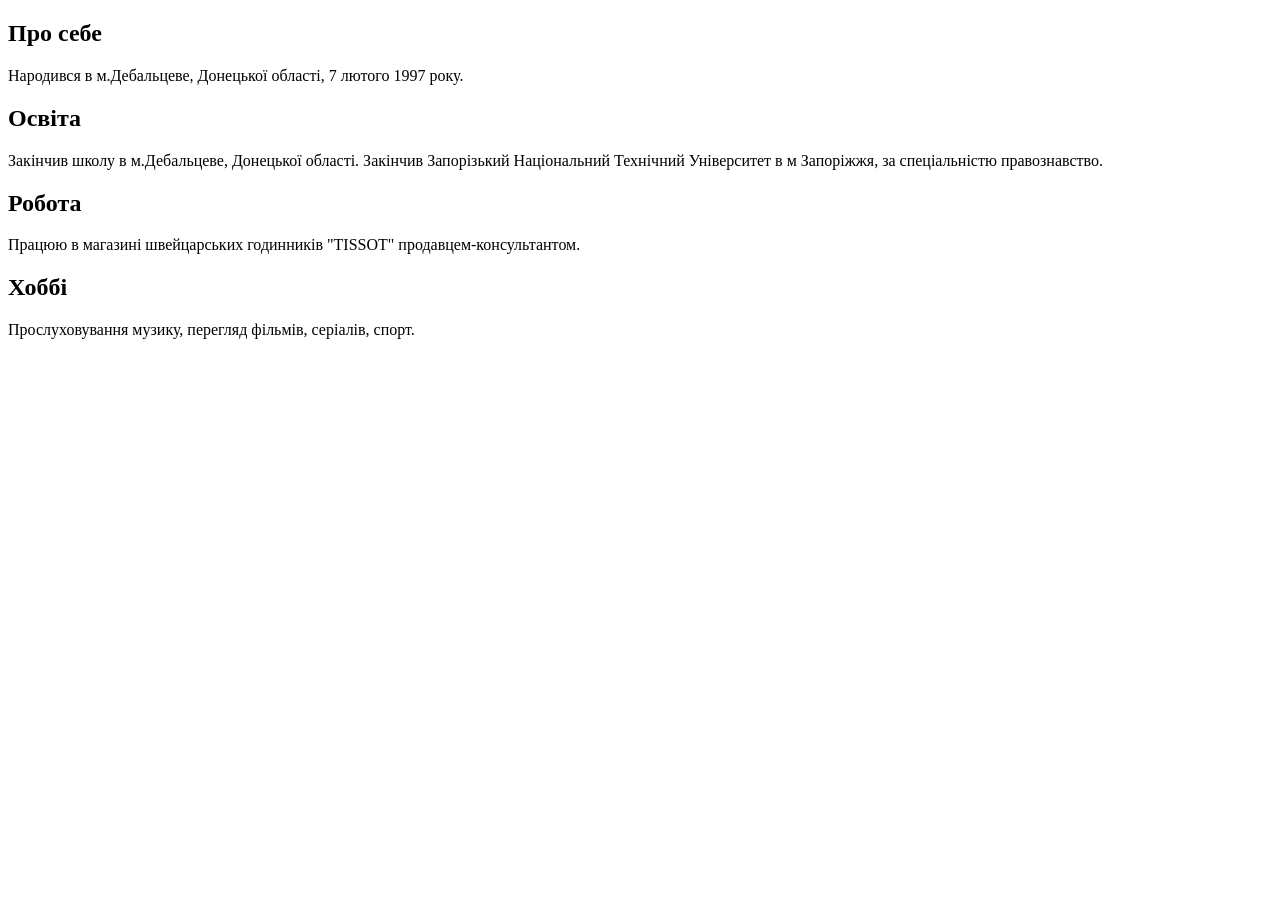
==== index.html @ 7b33fb70 "lesson-01" ====
<!DOCTYPE html>
<html lang="uk">
  <head>
    <meta charset="UTF-8" />
    <meta name="viewport" content="width=device-width, initial-scale=1.0" />
    <title>Моя сторінка</title>
  </head>
  <body>
    <div>
      <h2>Про себе</h2>
      <p>Народився в м.Дебальцеве, Донецької області, 7 лютого 1997 року.</p>
    </div>
    <div>
      <h2>Освіта</h2>
      <p>
        Закінчив школу в м.Дебальцеве, Донецької області. Закінчив Запорізький
        Національний Технічний Університет в м Запоріжжя, за спеціальністю
        правознавство.
      </p>
    </div>
    <div>
      <h2>Робота</h2>
      <p>
        Працюю в магазині швейцарських годинників "TISSOT"
        продавцем-консультантом.
      </p>
    </div>
    <div>
      <h2>Хоббі</h2>
      <p>Прослуховування музику, перегляд фільмів, серіалів, спорт.</p>
    </div>
  </body>
</html>
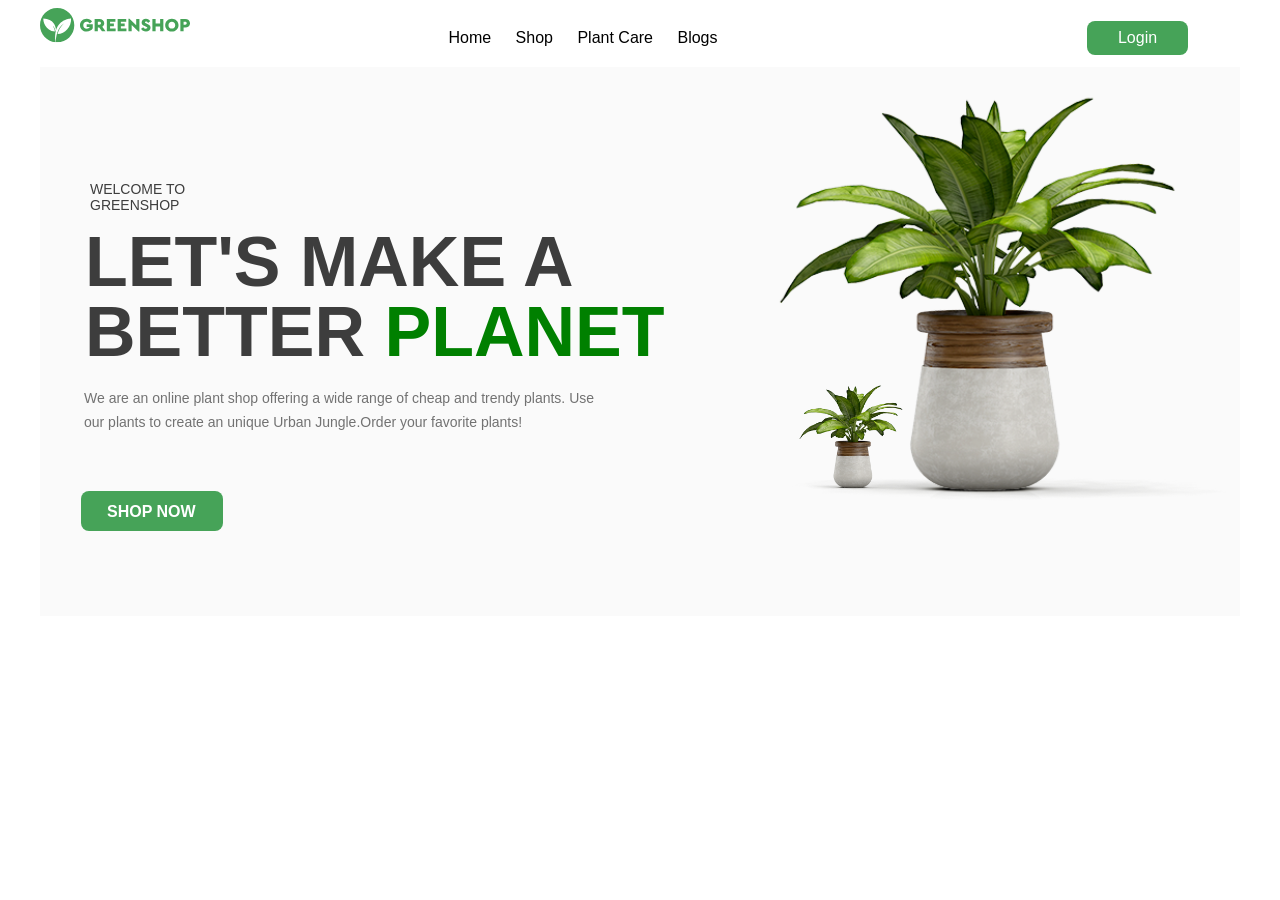
==== commit b68ce7e7: "Добавлены файлы для lesson-06" ====
--- a/index.html
+++ b/index.html
@@ -1,33 +1,44 @@
 <!DOCTYPE html>
-<html lang="uk">
+<html lang="en">
   <head>
     <meta charset="UTF-8" />
-    <meta name="viewport" content="width=device-width, initial-scale=1.0" />
-    <title>Моя сторінка</title>
+    <meta name="viewport" content="width=device-width" />
+    <link rel="stylesheet" href="css/style.css" />
+    <title>Shop</title>
   </head>
-  <body>
-    <div>
-      <h2>Про себе</h2>
-      <p>Народився в м.Дебальцеве, Донецької області, 7 лютого 1997 року.</p>
-    </div>
-    <div>
-      <h2>Освіта</h2>
-      <p>
-        Закінчив школу в м.Дебальцеве, Донецької області. Закінчив Запорізький
-        Національний Технічний Університет в м Запоріжжя, за спеціальністю
-        правознавство.
-      </p>
-    </div>
-    <div>
-      <h2>Робота</h2>
-      <p>
-        Працюю в магазині швейцарських годинників "TISSOT"
-        продавцем-консультантом.
-      </p>
-    </div>
-    <div>
-      <h2>Хоббі</h2>
-      <p>Прослуховування музику, перегляд фільмів, серіалів, спорт.</p>
+  <body class="body">
+    <div class="wrapper">
+      <header class="header">
+        <a class="logo" href="#">
+          <img src="./img/Logo.svg" alt="#" />
+        </a>
+        <nav class="menu">
+          <a href="#">Home</a>
+          <a href="#">Shop</a>
+          <a href="#">Plant Care</a>
+          <a href="#">Blogs</a>
+        </nav>
+        <button class="enter" type="button">Login</button>
+      </header>
+      <main>
+        <section class="sectionblocks">
+          <div class="block1">
+            <p class="smalltext">welcome to greenshop</p>
+            <h1 class="title">
+              Let's make a better <span class="green">planet</span>
+            </h1>
+            <p class="bigtext">
+              We are an online plant shop offering a wide range of cheap and
+              trendy plants. Use our plants to create an unique Urban
+              Jungle.Order your favorite plants!
+            </p>
+            <button class="buttonshop" type="button">shop now</button>
+          </div>
+          <div class="block2">
+            <img src="./img/Flowers.svg" alt="#" />
+          </div>
+        </section>
+      </main>
     </div>
   </body>
 </html>
--- a/css/style.css
+++ b/css/style.css
@@ -0,0 +1,111 @@
+.body {
+  font-family: Tahoma, sans-serif;
+}
+
+.wrapper {
+  width: 1200px;
+  margin: 0 auto;
+}
+
+.menu a {
+  text-decoration: none;
+  color: black;
+  margin: 0 10px;
+  padding-bottom: 8px;
+  border-bottom: 2px solid transparent;
+}
+.menu a:hover {
+  border-bottom-color: green;
+}
+
+.enter {
+  font-family: inherit;
+  color: #ffffff;
+  background-color: #46a358;
+  font-weight: 500;
+  font-size: 16px;
+  line-height: 100%;
+  letter-spacing: 0%;
+  border: none;
+  border-radius: 8px;
+  padding: 9px 31px;
+  margin-left: 355px;
+}
+
+.sectionblocks {
+  background-color: #f5f5f580;
+  margin-top: 12px;
+}
+
+.block1 {
+  display: inline-block;
+  width: 708px;
+}
+
+.block2 {
+  display: inline-block;
+  width: 457px;
+}
+
+.smalltext {
+  color: #3d3d3d;
+  font-weight: 500;
+  font-size: 14px;
+  line-height: 16px;
+  letter-spacing: 10%;
+  text-transform: uppercase;
+  margin: 7px;
+  padding: 68px 465px 7px 43px;
+}
+
+.title {
+  color: #3d3d3d;
+  font-weight: 900;
+  font-size: 70px;
+  line-height: 70px;
+  letter-spacing: 0%;
+  text-transform: uppercase;
+  width: 580px;
+  margin: 5px;
+  padding: 0 143px 5px 40px;
+}
+
+.green {
+  color: green;
+}
+
+.bigtext {
+  color: #727272;
+  font-weight: 400;
+  font-size: 14px;
+  line-height: 24px;
+  letter-spacing: 0%;
+  width: 525px;
+  padding: 0 113px 43px 44px;
+}
+
+.buttonshop {
+  font-family: inherit;
+  color: #ffffff;
+  background-color: #46a358;
+  font-weight: 700;
+  font-size: 16px;
+  line-height: 20px;
+  letter-spacing: 0%;
+  border: none;
+  border-radius: 8px;
+  margin: 0 532px 85px 41px;
+  padding: 11px 27px 9px 26px;
+  text-transform: uppercase;
+  width: max-content;
+}
+
+.logo,
+.menu,
+.enter {
+  display: inline-block;
+}
+
+.logo {
+  margin-right: 244px;
+}
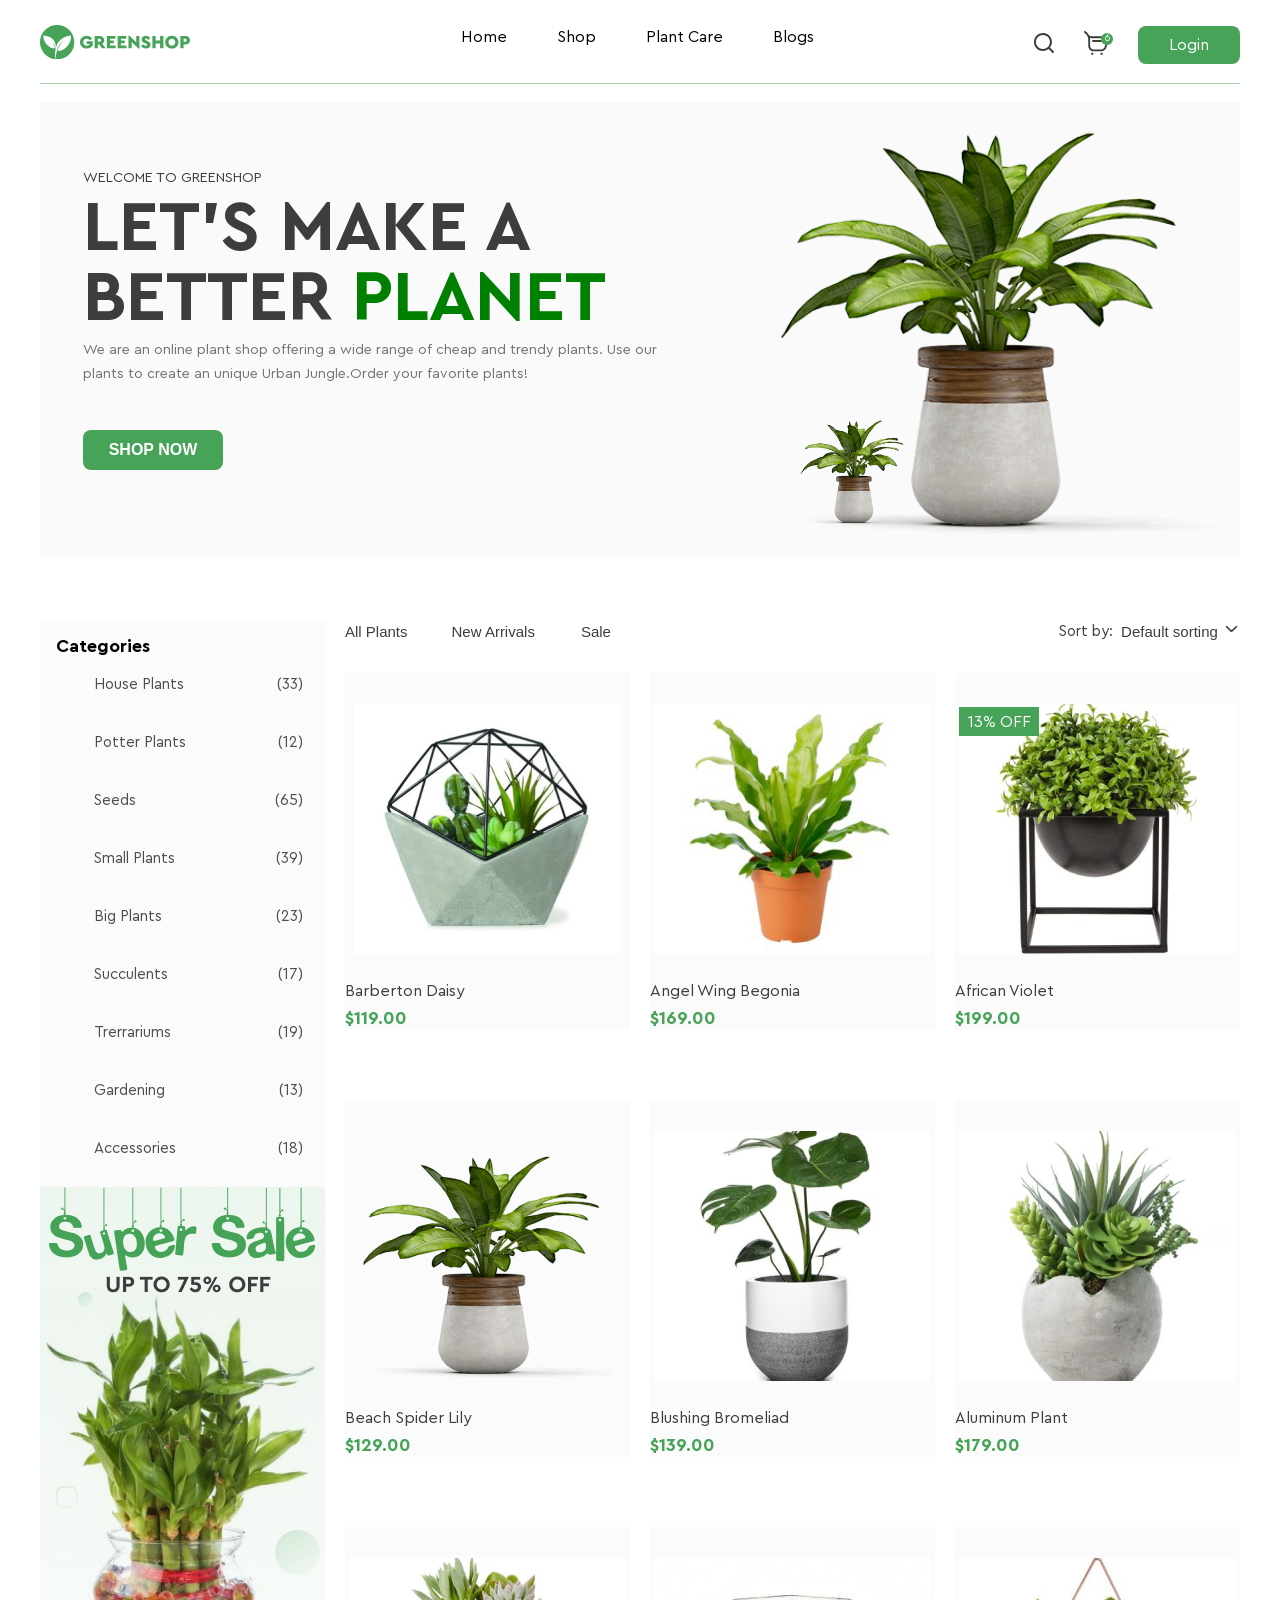
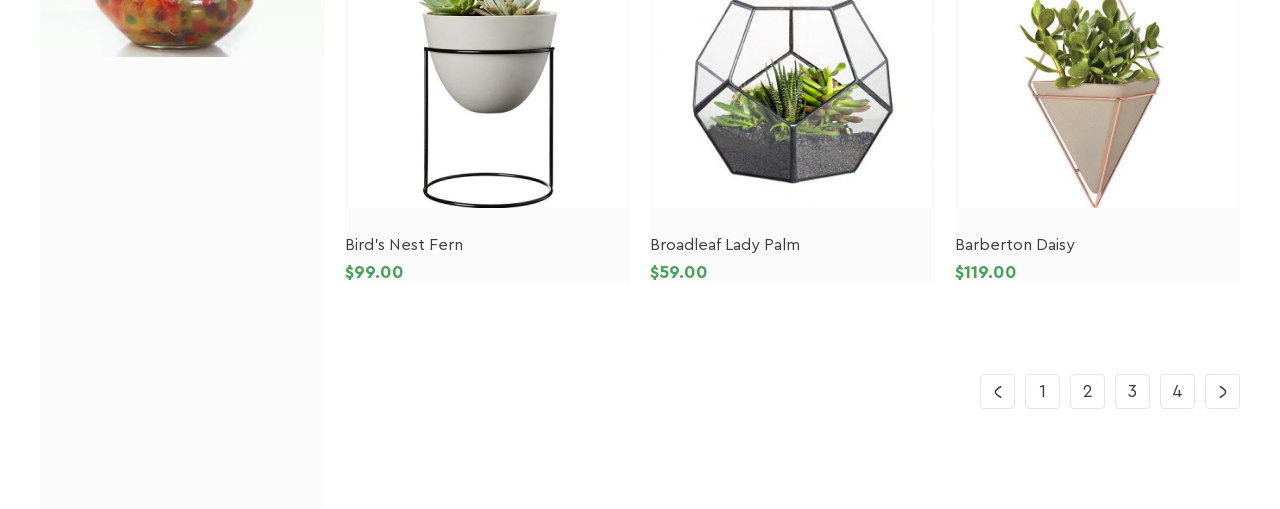
==== commit 51140f8d: "Add files for lesson 9" ====
--- a/index.html
+++ b/index.html
@@ -18,13 +18,21 @@
           <a href="#">Plant Care</a>
           <a href="#">Blogs</a>
         </nav>
-        <button class="enter" type="button">Login</button>
+
+        <div class="user-actions">
+          <a class="glass" href="#"><img src="./img/lupa.svg" alt="#" /></a>
+          <a class="basket" href="#"
+            ><img src="./img/Vector.svg" alt="#" />
+            <span class="count">6</span>
+          </a>
+          <button class="enter-button" type="button">Login</button>
+        </div>
       </header>
       <main>
         <section class="sectionblocks">
           <div class="block1">
             <p class="smalltext">welcome to greenshop</p>
-            <h1 class="title">
+            <h1 class="main-title">
               Let's make a better <span class="green">planet</span>
             </h1>
             <p class="bigtext">
@@ -40,5 +48,290 @@
         </section>
       </main>
     </div>
+    <div class="wrapper">
+      <div class="bars">
+        <div class="left-bar">
+          <div class="title">Categories</div>
+          <ul class="category-list">
+            <li class="category-item">
+              <div class="category-name">
+                <a href="category-name">House Plants</a>
+              </div>
+              <div class="category-number">
+                <a href="category-number">(33)</a>
+              </div>
+            </li>
+            <li class="category-item">
+              <div class="category-name">
+                <a href="category-name">Potter Plants</a>
+              </div>
+              <div class="category-number">
+                <a href="category-number">(12)</a>
+              </div>
+            </li>
+            <li class="category-item">
+              <div class="category-name"><a href="category-name">Seeds</a></div>
+              <div class="category-number">
+                <a href="category-number">(65)</a>
+              </div>
+            </li>
+            <li class="category-item">
+              <div class="category-name">
+                <a href="category-name">Small Plants</a>
+              </div>
+              <div class="category-number">
+                <a href="category-number">(39)</a>
+              </div>
+            </li>
+            <li class="category-item">
+              <div class="category-name">
+                <a href="category-name">Big Plants</a>
+              </div>
+              <div class="category-number">
+                <a href="category-number">(23)</a>
+              </div>
+            </li>
+            <li class="category-item">
+              <div class="category-name">
+                <a href="category-name">Succulents</a>
+              </div>
+              <div class="category-number">
+                <a href="category-number">(17)</a>
+              </div>
+            </li>
+            <li class="category-item">
+              <div class="category-name">
+                <a href="category-name">Trerrariums</a>
+              </div>
+              <div class="category-number">
+                <a href="category-number">(19)</a>
+              </div>
+            </li>
+            <li class="category-item">
+              <div class="category-name">
+                <a href="category-name">Gardening</a>
+              </div>
+              <div class="category-number">
+                <a href="category-number">(13)</a>
+              </div>
+            </li>
+            <li class="category-item">
+              <div class="category-name">
+                <a href="category-name">Accessories</a>
+              </div>
+              <div class="category-number">
+                <a href="category-number">(18)</a>
+              </div>
+            </li>
+          </ul>
+          <img src="./img/bannersale.jpg" alt="#" />
+        </div>
+        <div class="right-bar">
+          <div class="right-bar-top">
+            <div class="tor-filter">
+              <button class="enter-tab plants" type="button">All Plants</button>
+              <button class="enter-tab arrivals" type="button">
+                New Arrivals
+              </button>
+              <button class="enter-tab sale" type="button">Sale</button>
+            </div>
+            <div class="top-select">
+              <p class="text-sort">Sort by:</p>
+              <button class="enter-tab sorting" type="button">
+                Default sorting
+                <svg
+                  width="18"
+                  height="16"
+                  viewBox="0 0 18 16"
+                  fill="none"
+                  xmlns="http://www.w3.org/2000/svg"
+                >
+                  <path
+                    d="M14.4479 5.66675L9.4749 10.3334L4.50195 5.66675"
+                    stroke="#3D3D3D"
+                    stroke-width="1.5"
+                    stroke-linecap="round"
+                    stroke-linejoin="round"
+                  />
+                </svg>
+              </button>
+            </div>
+          </div>
+          <div class="goods">
+            <div class="item">
+              <div class="item-image">
+                <a href="#"
+                  ><img src="./img/foto-01.png" alt="Barberton Daisy"
+                /></a>
+                <div class="item-icons">
+                  <a href="#"><img src="./img/img-basket-01.svg" alt="#" /></a>
+                  <a href="#"><img src="./img/img-heart-02.svg" alt="#" /></a>
+                  <a href="#"><img src="./img/img-lupa-03.svg" alt="#" /></a>
+                </div>
+              </div>
+              <div class="about">
+                <p>Barberton Daisy</p>
+                <a href="#">$119.00</a>
+              </div>
+            </div>
+            <div class="item">
+              <div class="item-image">
+                <a href="#"><img src="./img/foto-02.png" alt="#" /></a>
+                <div class="item-icons">
+                  <a href="#"><img src="./img/img-basket-01.svg" alt="#" /></a>
+                  <a href="#"><img src="./img/img-heart-02.svg" alt="#" /></a>
+                  <a href="#"><img src="./img/img-lupa-03.svg" alt="#" /></a>
+                </div>
+              </div>
+              <div class="about">
+                <p>Angel Wing Begonia</p>
+                <a href="#">$169.00</a>
+              </div>
+            </div>
+
+            <div class="item">
+              <div class="item-image">
+                <span class="discount">13% OFF</span>
+                <a href="#"><img src="./img/foto-03.png" alt="#" /></a>
+                <div class="item-icons">
+                  <a href="#"><img src="./img/img-basket-01.svg" alt="#" /></a>
+                  <a href="#"><img src="./img/img-heart-02.svg" alt="#" /></a>
+                  <a href="#"><img src="./img/img-lupa-03.svg" alt="#" /></a>
+                </div>
+              </div>
+              <div class="about">
+                <p>African Violet</p>
+                <a href="#">$199.00</a>
+              </div>
+            </div>
+
+            <div class="item">
+              <div class="item-image">
+                <a href="#"><img src="./img/foto-04.png" alt="#" /></a>
+                <div class="item-icons">
+                  <a href="#"><img src="./img/img-basket-01.svg" alt="#" /></a>
+                  <a href="#"><img src="./img/img-heart-02.svg" alt="#" /></a>
+                  <a href="#"><img src="./img/img-lupa-03.svg" alt="#" /></a>
+                </div>
+              </div>
+              <div class="about">
+                <p>Beach Spider Lily</p>
+                <a href="#">$129.00</a>
+              </div>
+            </div>
+            <div class="item">
+              <div class="item-image">
+                <a href="#"><img src="./img/foto-05.png" alt="#" /></a>
+                <div class="item-icons">
+                  <a href="#"><img src="./img/img-basket-01.svg" alt="#" /></a>
+                  <a href="#"><img src="./img/img-heart-02.svg" alt="#" /></a>
+                  <a href="#"><img src="./img/img-lupa-03.svg" alt="#" /></a>
+                </div>
+              </div>
+              <div class="about">
+                <p>Blushing Bromeliad</p>
+                <a href="#">$139.00</a>
+              </div>
+            </div>
+            <div class="item">
+              <div class="item-image">
+                <a href="#"><img src="./img/foto-06.png" alt="#" /></a>
+                <div class="item-icons">
+                  <a href="#"><img src="./img/img-basket-01.svg" alt="#" /></a>
+                  <a href="#"><img src="./img/img-heart-02.svg" alt="#" /></a>
+                  <a href="#"><img src="./img/img-lupa-03.svg" alt="#" /></a>
+                </div>
+              </div>
+              <div class="about">
+                <p>Aluminum Plant</p>
+                <a href="#">$179.00</a>
+              </div>
+            </div>
+            <div class="item">
+              <div class="item-image">
+                <a href="#"><img src="./img/foto-07.png" alt="#" /></a>
+                <div class="item-icons">
+                  <a href="#"><img src="./img/img-basket-01.svg" alt="#" /></a>
+                  <a href="#"><img src="./img/img-heart-02.svg" alt="#" /></a>
+                  <a href="#"><img src="./img/img-lupa-03.svg" alt="#" /></a>
+                </div>
+              </div>
+              <div class="about">
+                <p>Bird's Nest Fern</p>
+                <a href="#">$99.00</a>
+              </div>
+            </div>
+            <div class="item">
+              <div class="item-image">
+                <a href="#"><img src="./img/foto-08.png" alt="#" /></a>
+                <div class="item-icons">
+                  <a href="#"><img src="./img/img-basket-01.svg" alt="#" /></a>
+                  <a href="#"><img src="./img/img-heart-02.svg" alt="#" /></a>
+                  <a href="#"><img src="./img/img-lupa-03.svg" alt="#" /></a>
+                </div>
+              </div>
+              <div class="about">
+                <p>Broadleaf Lady Palm</p>
+                <a href="#">$59.00</a>
+              </div>
+            </div>
+            <div class="item">
+              <div class="item-image">
+                <a href="#"><img src="./img/foto-09.png" alt="#" /></a>
+                <div class="item-icons">
+                  <a href="#"><img src="./img/img-basket-01.svg" alt="#" /></a>
+                  <a href="#"><img src="./img/img-heart-02.svg" alt="#" /></a>
+                  <a href="#"><img src="./img/img-lupa-03.svg" alt="#" /></a>
+                </div>
+              </div>
+              <div class="about">
+                <p>Barberton Daisy</p>
+                <a href="#">$119.00</a>
+              </div>
+            </div>
+          </div>
+          <div class="paginator">
+            <a href="#">
+              <svg
+                width="8"
+                height="12"
+                viewBox="0 0 8 12"
+                fill="none"
+                xmlns="http://www.w3.org/2000/svg"
+              >
+                <path
+                  d="M6.625 11.25C6.625 11.25 1.375 8.142 1.375 6C1.375 3.85875 6.625 0.75 6.625 0.75"
+                  stroke="#3D3D3D"
+                  stroke-width="1.5"
+                  stroke-linecap="round"
+                  stroke-linejoin="round"
+                />
+              </svg>
+            </a>
+            <a href="#">1</a>
+            <a href="#">2</a>
+            <a href="#">3</a>
+            <a href="#">4</a>
+            <a href="#">
+              <svg
+                width="8"
+                height="12"
+                viewBox="0 0 8 12"
+                fill="none"
+                xmlns="http://www.w3.org/2000/svg"
+              >
+                <path
+                  d="M1.375 0.750244C1.375 0.750244 6.625 3.85824 6.625 6.00024C6.625 8.14149 1.375 11.2502 1.375 11.2502"
+                  stroke="#3D3D3D"
+                  stroke-width="1.5"
+                  stroke-linecap="round"
+                  stroke-linejoin="round"
+                />
+              </svg>
+            </a>
+          </div>
+        </div>
+      </div>
+    </div>
   </body>
 </html>
--- a/css/style.css
+++ b/css/style.css
@@ -1,50 +1,135 @@
+@font-face {
+  font-family: "Cera Pro";
+  src: url("../fonts/CeraPro-Italic.woff2") format("woff2");
+  font-weight: 400;
+  font-style: italic;
+}
+
+@font-face {
+  font-family: "Cera Pro";
+  src: url("../fonts/CeraPro-Regular.woff2") format("woff2");
+  font-weight: 400;
+  font-style: normal;
+}
+
+@font-face {
+  font-family: "Cera Pro";
+  src: url("../fonts/CeraPro-BoldItalic.woff2") format("woff2");
+  font-weight: 700;
+  font-style: italic;
+}
+
+@font-face {
+  font-family: "Cera Pro";
+  src: url("../fonts/CeraPro-Bold.woff2") format("woff2");
+  font-weight: 700;
+  font-style: normal;
+}
+
+* {
+  box-sizing: border-box;
+  margin: 0;
+}
+
 .body {
-  font-family: Tahoma, sans-serif;
+  font-family: "Cera Pro", Tahoma, sans-serif;
 }
 
 .wrapper {
-  width: 1200px;
+  max-width: 1200px;
+  width: 100%;
   margin: 0 auto;
+}
+
+.header {
+  padding-top: 25px;
+  border-bottom: 1px solid #46a35880;
+  margin-bottom: 18px;
+  display: flex;
+  align-items: center;
+  justify-content: space-between;
+}
+
+.logo {
+  margin-bottom: 18px;
+}
+
+.menu {
+  display: flex;
+  align-items: center;
 }
 
 .menu a {
   text-decoration: none;
   color: black;
-  margin: 0 10px;
-  padding-bottom: 8px;
-  border-bottom: 2px solid transparent;
-}
+  font-weight: 400;
+  padding-bottom: 32px;
+  margin-left: 50px;
+  border-bottom: 3px solid transparent;
+}
+
 .menu a:hover {
-  border-bottom-color: green;
-}
-
-.enter {
+  border-bottom-color: #46a358;
+  color: #3d3d3d;
+  font-weight: 700;
+}
+
+.user-actions {
+  display: flex;
+  align-items: center;
+}
+
+.glass {
+  margin-bottom: 18px;
+}
+
+.basket {
+  position: relative;
+  display: inline-block;
+  margin-left: 30px;
+  margin-bottom: 18px;
+}
+
+.count {
+  color: #ffffff;
+  width: 12px;
+  height: 12px;
+  background-color: #46a358;
+  border-radius: 50%;
+  display: flex;
+  align-items: center;
+  justify-content: center;
+  position: absolute;
+  top: 2px;
+  right: -5px;
+  font-size: 10px;
+}
+
+.enter-button {
   font-family: inherit;
   color: #ffffff;
   background-color: #46a358;
   font-weight: 500;
   font-size: 16px;
-  line-height: 100%;
-  letter-spacing: 0%;
   border: none;
   border-radius: 8px;
   padding: 9px 31px;
-  margin-left: 355px;
+  margin-left: 30px;
+  margin-bottom: 18px;
 }
 
 .sectionblocks {
   background-color: #f5f5f580;
-  margin-top: 12px;
+  display: flex;
+  margin-bottom: 18px;
 }
 
 .block1 {
-  display: inline-block;
-  width: 708px;
+  width: 713px;
 }
 
 .block2 {
-  display: inline-block;
-  width: 457px;
+  width: 487px;
 }
 
 .smalltext {
@@ -52,22 +137,20 @@
   font-weight: 500;
   font-size: 14px;
   line-height: 16px;
-  letter-spacing: 10%;
   text-transform: uppercase;
-  margin: 7px;
-  padding: 68px 465px 7px 43px;
-}
-
-.title {
+  padding-top: 68px;
+  padding-left: 43px;
+}
+
+.main-title {
   color: #3d3d3d;
   font-weight: 900;
   font-size: 70px;
   line-height: 70px;
-  letter-spacing: 0%;
   text-transform: uppercase;
-  width: 580px;
-  margin: 5px;
-  padding: 0 143px 5px 40px;
+  width: 610px;
+  padding-top: 7px;
+  padding-left: 43px;
 }
 
 .green {
@@ -79,33 +162,263 @@
   font-weight: 400;
   font-size: 14px;
   line-height: 24px;
-  letter-spacing: 0%;
-  width: 525px;
-  padding: 0 113px 43px 44px;
+  width: 620px;
+  padding-top: 5px;
+  padding-left: 43px;
+  padding-bottom: 44px;
 }
 
 .buttonshop {
-  font-family: inherit;
   color: #ffffff;
+  width: 140px;
+  height: 40px;
   background-color: #46a358;
+  display: inline-flex;
+  align-items: center;
+  justify-content: center;
   font-weight: 700;
   font-size: 16px;
-  line-height: 20px;
-  letter-spacing: 0%;
   border: none;
   border-radius: 8px;
-  margin: 0 532px 85px 41px;
-  padding: 11px 27px 9px 26px;
   text-transform: uppercase;
-  width: max-content;
-}
-
-.logo,
-.menu,
-.enter {
-  display: inline-block;
-}
-
-.logo {
-  margin-right: 244px;
-}
+  margin-left: 43px;
+  margin-bottom: 85px;
+}
+
+.bars {
+  display: flex;
+  flex-wrap: wrap;
+}
+
+.left-bar {
+  width: 285px;
+  background-color: #fbfbfb;
+  margin-top: 46px;
+}
+
+.right-bar {
+  position: relative;
+  width: 915px;
+  display: flex;
+  flex-direction: column;
+}
+
+.right-bar-top {
+  margin-left: 20px;
+  margin-top: 46px;
+  margin-bottom: 31px;
+  display: flex;
+  justify-content: space-between;
+  align-items: center;
+}
+
+.enter-tab {
+  background: none;
+  border: none;
+  padding: 0;
+  color: #3d3d3d;
+  font-weight: 400;
+  font-size: 15px;
+  cursor: pointer;
+  text-decoration: none;
+  border-bottom: 2px solid transparent;
+}
+
+.enter-tab:hover {
+  color: #46a358;
+  border-bottom: 2px solid #46a358;
+}
+
+.plants {
+  margin-right: 40px;
+}
+
+.arrivals {
+  margin-right: 42px;
+}
+
+.top-select {
+  display: flex;
+  align-items: center;
+}
+
+.text-sort {
+  color: #3d3d3d;
+  font-weight: 400;
+  font-size: 15px;
+  margin-right: 8px;
+}
+
+.goods {
+  display: flex;
+  flex-wrap: wrap;
+}
+
+.item {
+  width: 285px;
+  padding-top: 20px;
+  display: flex;
+  flex-direction: column;
+  align-items: center;
+  margin-bottom: 70px;
+  margin-left: 20px;
+  background-color: #fbfbfb;
+  position: relative;
+}
+
+.item-image {
+  height: 276px;
+  position: relative;
+  display: flex;
+  align-items: center;
+  justify-content: center;
+  background-color: #fbfbfb;
+}
+
+.item-icons {
+  position: absolute;
+  bottom: 15px;
+  left: 50%;
+  transform: translateX(-50%);
+  display: flex;
+  gap: 15px;
+  opacity: 0;
+}
+
+.item-icons a {
+  width: 35px;
+  height: 35px;
+  background-color: #fff;
+  border-radius: 50%;
+  display: flex;
+  align-items: center;
+  justify-content: center;
+}
+
+.item:hover .item-icons {
+  opacity: 1;
+}
+
+.item-image img {
+  max-width: 100%;
+  height: auto;
+}
+
+.discount {
+  position: absolute;
+  top: 14px;
+  left: 0;
+  width: 80px;
+  height: 29px;
+  background-color: #46a358;
+  color: #ffffff;
+  font-size: 16px;
+  font-weight: 500;
+  display: flex;
+  align-items: center;
+  justify-content: center;
+}
+
+.item .about {
+  align-self: stretch;
+  text-align: left;
+}
+
+.item .about p {
+  color: #3d3d3d;
+  padding-top: 12px;
+  padding-bottom: 6px;
+  font-weight: 400;
+  font-size: 16px;
+}
+
+.item .about a {
+  color: #46a358;
+  font-weight: 700;
+  font-size: 18px;
+  text-decoration: none;
+}
+
+.category-list {
+  list-style: none;
+  font-weight: 400px;
+  font-size: 15px;
+  line-height: 40px;
+  padding-left: 27px;
+}
+
+.category-item {
+  display: flex;
+  justify-content: space-between;
+  align-items: center;
+  padding: 0 22px 0 27px;
+  height: 40px;
+  margin-bottom: 18px;
+}
+
+.left-bar .category-name a,
+.left-bar .category-number a {
+  color: #4e4c4c;
+  font-size: 15px;
+  line-height: 40px;
+  text-decoration: none;
+}
+
+.left-bar .category-name a {
+  font-weight: 400;
+}
+
+.left-bar .category-number a {
+  font-weight: 400;
+}
+
+.category-item:hover .category-name a,
+.category-item:hover .category-number a {
+  color: #46a358;
+  font-weight: 700;
+}
+
+.title {
+  font-weight: 700;
+  font-size: 18px;
+  padding-left: 16px;
+  padding-top: 14px;
+  padding-bottom: 7px;
+}
+
+.paginator {
+  display: flex;
+  justify-content: flex-end;
+  margin-top: 20px;
+  margin-bottom: 100px;
+}
+
+.paginator a {
+  color: #3d3d3d;
+  width: 35px;
+  height: 35px;
+  text-align: center;
+  font-weight: 300;
+  font-size: 18px;
+  text-decoration: none;
+  border: 1px solid #e5e5e5;
+  border-radius: 4px;
+  margin-left: 10px;
+  display: flex;
+  align-items: center;
+  justify-content: center;
+}
+
+.paginator a:hover {
+  background-color: #46a358;
+  color: white;
+  border-color: #e5e5e5;
+}
+
+.paginator a:hover svg path {
+  stroke: #ffffff;
+}
+
+.paginator a.active {
+  background-color: #e5e5e5;
+}
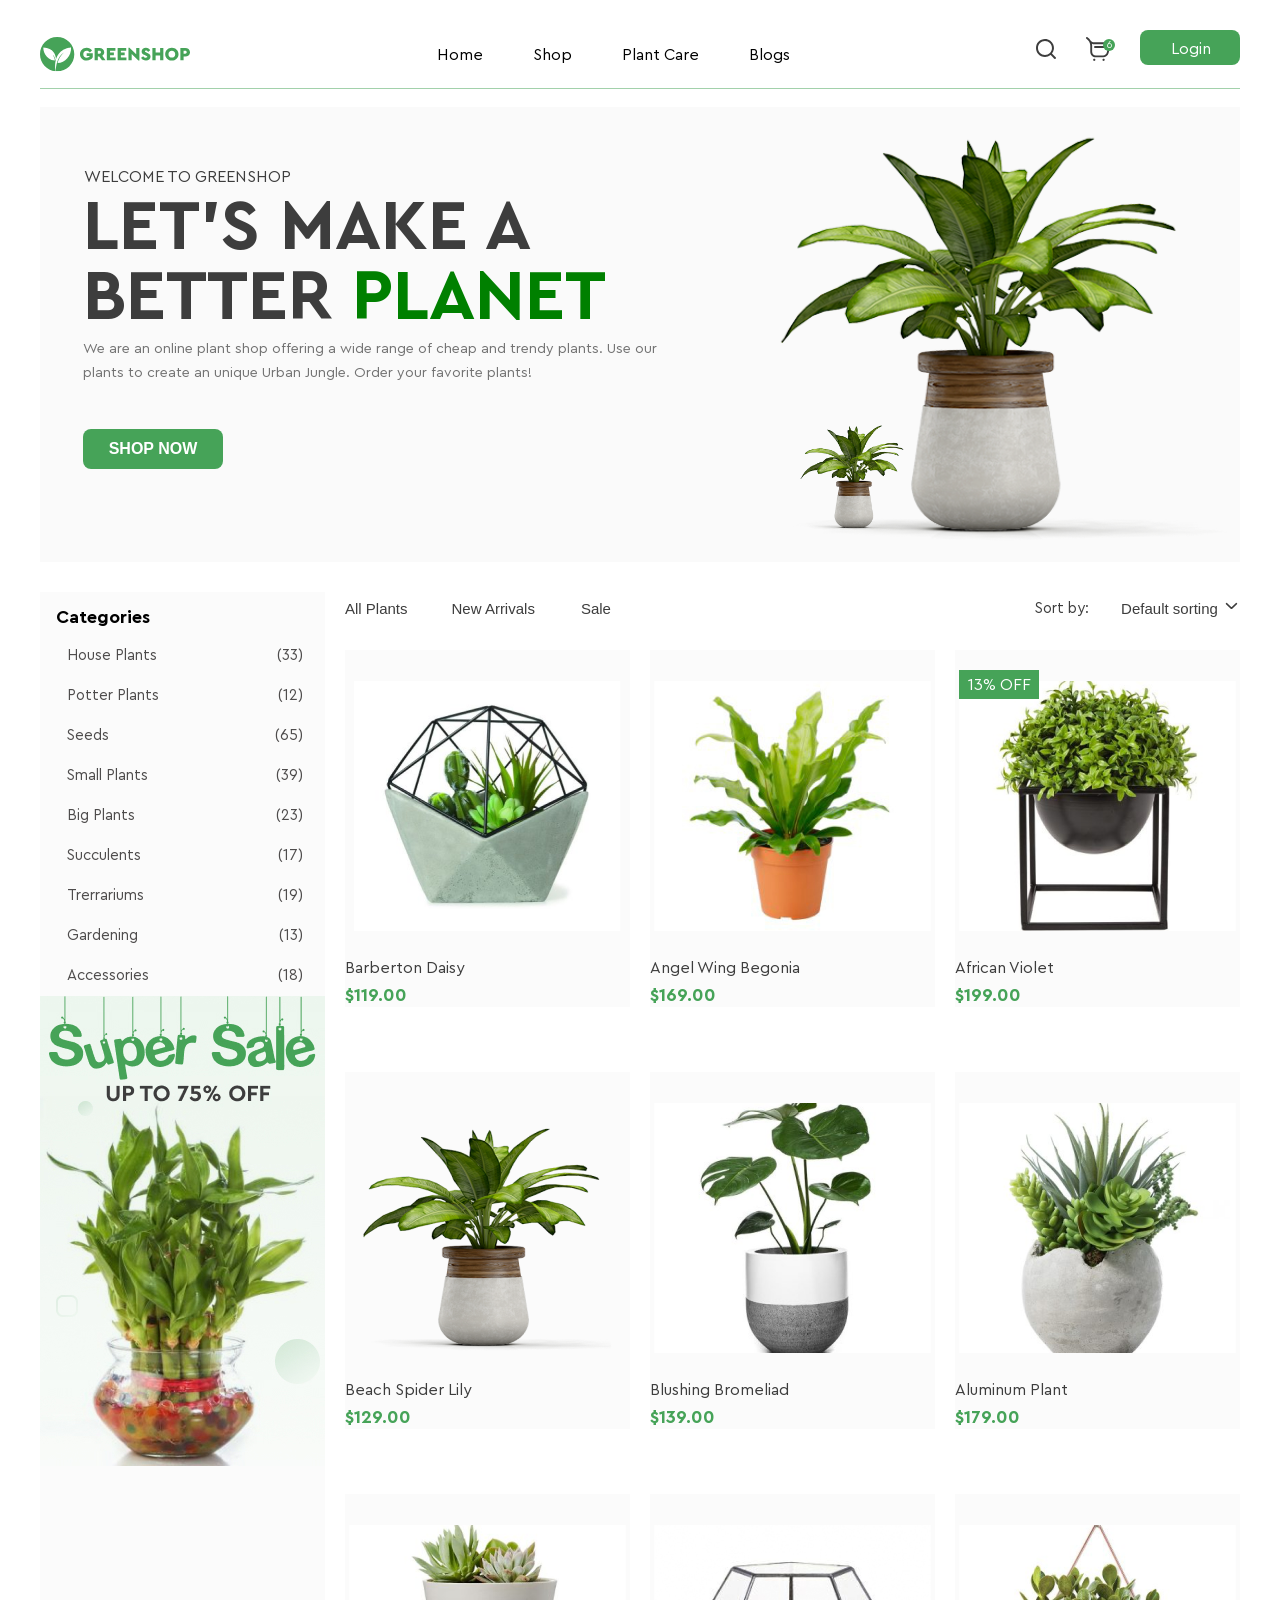
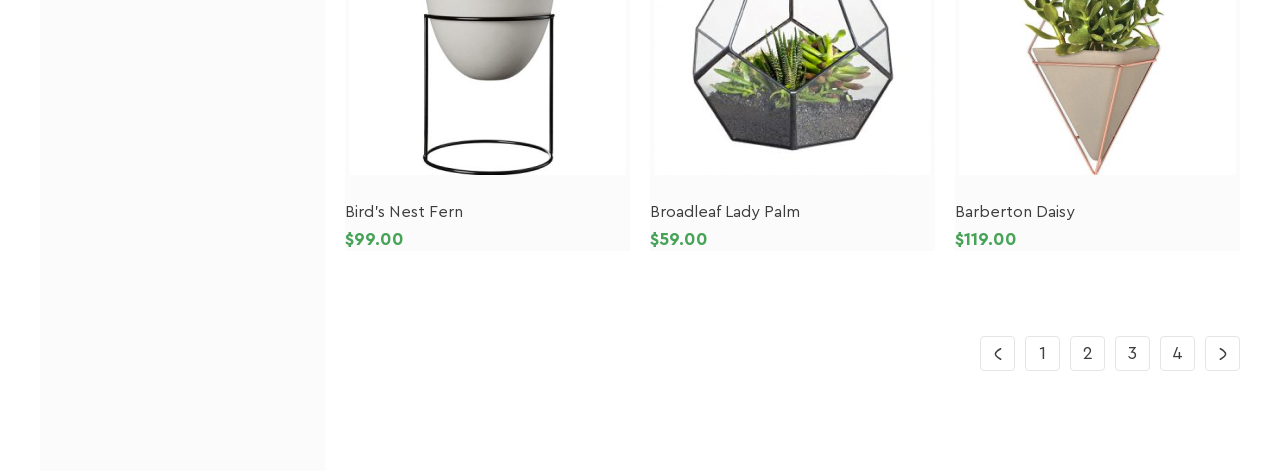
==== commit 4472fdfa: "Урок 10" ====
--- a/index.html
+++ b/index.html
@@ -13,21 +13,41 @@
           <img src="./img/Logo.svg" alt="#" />
         </a>
         <nav class="menu">
-          <a href="#">Home</a>
-          <a href="#">Shop</a>
-          <a href="#">Plant Care</a>
-          <a href="#">Blogs</a>
+          <ul class="menu-02">
+            <li><a href="#">Home</a></li>
+            <li><a href="#">Shop</a></li>
+            <li>
+              <a href="#">Plant Care</a>
+              <ul class="submenu">
+                <li><a href="#">Drainage</a></li>
+                <li><a href="#">Fungicides</a></li>
+                <li><a href="#">Fertilizer</a></li>
+                <li class="has-submenu">
+                  <a href="#">Priming</a>
+                  <ul class="submenu submenu-right">
+                    <li><a href="#">Universal</a></li>
+                    <li><a href="#">For Ficus</a></li>
+                    <li><a href="#">For Cacti</a></li>
+                    <li><a href="#">For Citrus</a></li>
+                    <li><a href="#">For those of bloom</a></li>
+                    <li><a href="#">For Orchids</a></li>
+                  </ul>
+                </li>
+              </ul>
+            </li>
+            <li><a href="#">Blogs</a></li>
+          </ul>
         </nav>
-
         <div class="user-actions">
           <a class="glass" href="#"><img src="./img/lupa.svg" alt="#" /></a>
-          <a class="basket" href="#"
-            ><img src="./img/Vector.svg" alt="#" />
+          <a class="basket" href="#">
+            <img src="./img/Vector.svg" alt="#" />
             <span class="count">6</span>
           </a>
           <button class="enter-button" type="button">Login</button>
         </div>
       </header>
+
       <main>
         <section class="sectionblocks">
           <div class="block1">
@@ -37,8 +57,8 @@
             </h1>
             <p class="bigtext">
               We are an online plant shop offering a wide range of cheap and
-              trendy plants. Use our plants to create an unique Urban
-              Jungle.Order your favorite plants!
+              trendy plants. Use our plants to create an unique Urban Jungle.
+              Order your favorite plants!
             </p>
             <button class="buttonshop" type="button">shop now</button>
           </div>
@@ -46,292 +66,318 @@
             <img src="./img/Flowers.svg" alt="#" />
           </div>
         </section>
-      </main>
-    </div>
-    <div class="wrapper">
-      <div class="bars">
-        <div class="left-bar">
-          <div class="title">Categories</div>
-          <ul class="category-list">
-            <li class="category-item">
-              <div class="category-name">
-                <a href="category-name">House Plants</a>
-              </div>
-              <div class="category-number">
-                <a href="category-number">(33)</a>
-              </div>
-            </li>
-            <li class="category-item">
-              <div class="category-name">
-                <a href="category-name">Potter Plants</a>
-              </div>
-              <div class="category-number">
-                <a href="category-number">(12)</a>
-              </div>
-            </li>
-            <li class="category-item">
-              <div class="category-name"><a href="category-name">Seeds</a></div>
-              <div class="category-number">
-                <a href="category-number">(65)</a>
-              </div>
-            </li>
-            <li class="category-item">
-              <div class="category-name">
-                <a href="category-name">Small Plants</a>
-              </div>
-              <div class="category-number">
-                <a href="category-number">(39)</a>
-              </div>
-            </li>
-            <li class="category-item">
-              <div class="category-name">
-                <a href="category-name">Big Plants</a>
-              </div>
-              <div class="category-number">
-                <a href="category-number">(23)</a>
-              </div>
-            </li>
-            <li class="category-item">
-              <div class="category-name">
-                <a href="category-name">Succulents</a>
-              </div>
-              <div class="category-number">
-                <a href="category-number">(17)</a>
-              </div>
-            </li>
-            <li class="category-item">
-              <div class="category-name">
-                <a href="category-name">Trerrariums</a>
-              </div>
-              <div class="category-number">
-                <a href="category-number">(19)</a>
-              </div>
-            </li>
-            <li class="category-item">
-              <div class="category-name">
-                <a href="category-name">Gardening</a>
-              </div>
-              <div class="category-number">
-                <a href="category-number">(13)</a>
-              </div>
-            </li>
-            <li class="category-item">
-              <div class="category-name">
-                <a href="category-name">Accessories</a>
-              </div>
-              <div class="category-number">
-                <a href="category-number">(18)</a>
-              </div>
-            </li>
-          </ul>
-          <img src="./img/bannersale.jpg" alt="#" />
-        </div>
-        <div class="right-bar">
-          <div class="right-bar-top">
-            <div class="tor-filter">
-              <button class="enter-tab plants" type="button">All Plants</button>
-              <button class="enter-tab arrivals" type="button">
-                New Arrivals
-              </button>
-              <button class="enter-tab sale" type="button">Sale</button>
+
+        <div class="bars">
+          <div class="left-bar">
+            <div class="title">Categories</div>
+            <ul class="category-list">
+              <li class="category-item">
+                <div class="category-name">
+                  <a href="category-name">House Plants</a>
+                </div>
+                <div class="category-number">
+                  <a href="category-number">(33)</a>
+                </div>
+              </li>
+              <li class="category-item">
+                <div class="category-name">
+                  <a href="category-name">Potter Plants</a>
+                </div>
+                <div class="category-number">
+                  <a href="category-number">(12)</a>
+                </div>
+              </li>
+              <li class="category-item">
+                <div class="category-name">
+                  <a href="category-name">Seeds</a>
+                </div>
+                <div class="category-number">
+                  <a href="category-number">(65)</a>
+                </div>
+              </li>
+              <li class="category-item">
+                <div class="category-name">
+                  <a href="category-name">Small Plants</a>
+                </div>
+                <div class="category-number">
+                  <a href="category-number">(39)</a>
+                </div>
+              </li>
+              <li class="category-item">
+                <div class="category-name">
+                  <a href="category-name">Big Plants</a>
+                </div>
+                <div class="category-number">
+                  <a href="category-number">(23)</a>
+                </div>
+              </li>
+              <li class="category-item">
+                <div class="category-name">
+                  <a href="category-name">Succulents</a>
+                </div>
+                <div class="category-number">
+                  <a href="category-number">(17)</a>
+                </div>
+              </li>
+              <li class="category-item">
+                <div class="category-name">
+                  <a href="category-name">Trerrariums</a>
+                </div>
+                <div class="category-number">
+                  <a href="category-number">(19)</a>
+                </div>
+              </li>
+              <li class="category-item">
+                <div class="category-name">
+                  <a href="category-name">Gardening</a>
+                </div>
+                <div class="category-number">
+                  <a href="category-number">(13)</a>
+                </div>
+              </li>
+              <li class="category-item">
+                <div class="category-name">
+                  <a href="category-name">Accessories</a>
+                </div>
+                <div class="category-number">
+                  <a href="category-number">(18)</a>
+                </div>
+              </li>
+            </ul>
+            <img src="./img/bannersale.jpg" alt="#" />
+          </div>
+
+          <div class="right-bar">
+            <div class="right-bar-top">
+              <div class="tor-filter">
+                <button class="enter-tab plants" type="button">
+                  All Plants
+                </button>
+                <button class="enter-tab arrivals" type="button">
+                  New Arrivals
+                </button>
+                <button class="enter-tab sale" type="button">Sale</button>
+              </div>
+              <div class="top-select">
+                <p class="text-sort">Sort by:</p>
+                <button class="enter-tab sorting" type="button">
+                  Default sorting
+                  <svg
+                    width="18"
+                    height="16"
+                    viewBox="0 0 18 16"
+                    fill="none"
+                    xmlns="http://www.w3.org/2000/svg"
+                  >
+                    <path
+                      d="M14.4479 5.66675L9.4749 10.3334L4.50195 5.66675"
+                      stroke="#3D3D3D"
+                      stroke-width="1.5"
+                      stroke-linecap="round"
+                      stroke-linejoin="round"
+                    />
+                  </svg>
+                </button>
+              </div>
             </div>
-            <div class="top-select">
-              <p class="text-sort">Sort by:</p>
-              <button class="enter-tab sorting" type="button">
-                Default sorting
+
+            <div class="goods">
+              <div class="item">
+                <div class="item-image">
+                  <a href="#"
+                    ><img src="./img/foto-01.png" alt="Barberton Daisy"
+                  /></a>
+                  <div class="item-icons">
+                    <a href="#"
+                      ><img src="./img/img-basket-01.svg" alt="#"
+                    /></a>
+                    <a href="#"><img src="./img/img-heart-02.svg" alt="#" /></a>
+                    <a href="#"><img src="./img/img-lupa-03.svg" alt="#" /></a>
+                  </div>
+                </div>
+                <div class="about">
+                  <p>Barberton Daisy</p>
+                  <a href="#">$119.00</a>
+                </div>
+              </div>
+
+              <div class="item">
+                <div class="item-image">
+                  <a href="#"
+                    ><img src="./img/foto-02.png" alt="Angel Wing Begonia"
+                  /></a>
+                  <div class="item-icons">
+                    <a href="#"
+                      ><img src="./img/img-basket-01.svg" alt="#"
+                    /></a>
+                    <a href="#"><img src="./img/img-heart-02.svg" alt="#" /></a>
+                    <a href="#"><img src="./img/img-lupa-03.svg" alt="#" /></a>
+                  </div>
+                </div>
+                <div class="about">
+                  <p>Angel Wing Begonia</p>
+                  <a href="#">$169.00</a>
+                </div>
+              </div>
+
+              <div class="item">
+                <div class="item-image">
+                  <span class="discount">13% OFF</span>
+                  <a href="#"><img src="./img/foto-03.png" alt="#" /></a>
+                  <div class="item-icons">
+                    <a href="#"
+                      ><img src="./img/img-basket-01.svg" alt="#"
+                    /></a>
+                    <a href="#"><img src="./img/img-heart-02.svg" alt="#" /></a>
+                    <a href="#"><img src="./img/img-lupa-03.svg" alt="#" /></a>
+                  </div>
+                </div>
+                <div class="about">
+                  <p>African Violet</p>
+                  <a href="#">$199.00</a>
+                </div>
+              </div>
+
+              <div class="item">
+                <div class="item-image">
+                  <a href="#"><img src="./img/foto-04.png" alt="#" /></a>
+                  <div class="item-icons">
+                    <a href="#"
+                      ><img src="./img/img-basket-01.svg" alt="#"
+                    /></a>
+                    <a href="#"><img src="./img/img-heart-02.svg" alt="#" /></a>
+                    <a href="#"><img src="./img/img-lupa-03.svg" alt="#" /></a>
+                  </div>
+                </div>
+                <div class="about">
+                  <p>Beach Spider Lily</p>
+                  <a href="#">$129.00</a>
+                </div>
+              </div>
+              <div class="item">
+                <div class="item-image">
+                  <a href="#"><img src="./img/foto-05.png" alt="#" /></a>
+                  <div class="item-icons">
+                    <a href="#"
+                      ><img src="./img/img-basket-01.svg" alt="#"
+                    /></a>
+                    <a href="#"><img src="./img/img-heart-02.svg" alt="#" /></a>
+                    <a href="#"><img src="./img/img-lupa-03.svg" alt="#" /></a>
+                  </div>
+                </div>
+                <div class="about">
+                  <p>Blushing Bromeliad</p>
+                  <a href="#">$139.00</a>
+                </div>
+              </div>
+              <div class="item">
+                <div class="item-image">
+                  <a href="#"><img src="./img/foto-06.png" alt="#" /></a>
+                  <div class="item-icons">
+                    <a href="#"
+                      ><img src="./img/img-basket-01.svg" alt="#"
+                    /></a>
+                    <a href="#"><img src="./img/img-heart-02.svg" alt="#" /></a>
+                    <a href="#"><img src="./img/img-lupa-03.svg" alt="#" /></a>
+                  </div>
+                </div>
+                <div class="about">
+                  <p>Aluminum Plant</p>
+                  <a href="#">$179.00</a>
+                </div>
+              </div>
+              <div class="item">
+                <div class="item-image">
+                  <a href="#"><img src="./img/foto-07.png" alt="#" /></a>
+                  <div class="item-icons">
+                    <a href="#"
+                      ><img src="./img/img-basket-01.svg" alt="#"
+                    /></a>
+                    <a href="#"><img src="./img/img-heart-02.svg" alt="#" /></a>
+                    <a href="#"><img src="./img/img-lupa-03.svg" alt="#" /></a>
+                  </div>
+                </div>
+                <div class="about">
+                  <p>Bird's Nest Fern</p>
+                  <a href="#">$99.00</a>
+                </div>
+              </div>
+              <div class="item">
+                <div class="item-image">
+                  <a href="#"><img src="./img/foto-08.png" alt="#" /></a>
+                  <div class="item-icons">
+                    <a href="#"
+                      ><img src="./img/img-basket-01.svg" alt="#"
+                    /></a>
+                    <a href="#"><img src="./img/img-heart-02.svg" alt="#" /></a>
+                    <a href="#"><img src="./img/img-lupa-03.svg" alt="#" /></a>
+                  </div>
+                </div>
+                <div class="about">
+                  <p>Broadleaf Lady Palm</p>
+                  <a href="#">$59.00</a>
+                </div>
+              </div>
+              <div class="item">
+                <div class="item-image">
+                  <a href="#"><img src="./img/foto-09.png" alt="#" /></a>
+                  <div class="item-icons">
+                    <a href="#"
+                      ><img src="./img/img-basket-01.svg" alt="#"
+                    /></a>
+                    <a href="#"><img src="./img/img-heart-02.svg" alt="#" /></a>
+                    <a href="#"><img src="./img/img-lupa-03.svg" alt="#" /></a>
+                  </div>
+                </div>
+                <div class="about">
+                  <p>Barberton Daisy</p>
+                  <a href="#">$119.00</a>
+                </div>
+              </div>
+            </div>
+            <div class="paginator">
+              <a href="#">
                 <svg
-                  width="18"
-                  height="16"
-                  viewBox="0 0 18 16"
+                  width="8"
+                  height="12"
+                  viewBox="0 0 8 12"
                   fill="none"
                   xmlns="http://www.w3.org/2000/svg"
                 >
                   <path
-                    d="M14.4479 5.66675L9.4749 10.3334L4.50195 5.66675"
+                    d="M6.625 11.25C6.625 11.25 1.375 8.142 1.375 6C1.375 3.85875 6.625 0.75 6.625 0.75"
                     stroke="#3D3D3D"
                     stroke-width="1.5"
                     stroke-linecap="round"
                     stroke-linejoin="round"
                   />
                 </svg>
-              </button>
+              </a>
+              <a href="#">1</a>
+              <a href="#">2</a>
+              <a href="#">3</a>
+              <a href="#">4</a>
+              <a href="#">
+                <svg
+                  width="8"
+                  height="12"
+                  viewBox="0 0 8 12"
+                  fill="none"
+                  xmlns="http://www.w3.org/2000/svg"
+                >
+                  <path
+                    d="M1.375 0.750244C1.375 0.750244 6.625 3.85824 6.625 6.00024C6.625 8.14149 1.375 11.2502 1.375 11.2502"
+                    stroke="#3D3D3D"
+                    stroke-width="1.5"
+                    stroke-linecap="round"
+                    stroke-linejoin="round"
+                  />
+                </svg>
+              </a>
             </div>
           </div>
-          <div class="goods">
-            <div class="item">
-              <div class="item-image">
-                <a href="#"
-                  ><img src="./img/foto-01.png" alt="Barberton Daisy"
-                /></a>
-                <div class="item-icons">
-                  <a href="#"><img src="./img/img-basket-01.svg" alt="#" /></a>
-                  <a href="#"><img src="./img/img-heart-02.svg" alt="#" /></a>
-                  <a href="#"><img src="./img/img-lupa-03.svg" alt="#" /></a>
-                </div>
-              </div>
-              <div class="about">
-                <p>Barberton Daisy</p>
-                <a href="#">$119.00</a>
-              </div>
-            </div>
-            <div class="item">
-              <div class="item-image">
-                <a href="#"><img src="./img/foto-02.png" alt="#" /></a>
-                <div class="item-icons">
-                  <a href="#"><img src="./img/img-basket-01.svg" alt="#" /></a>
-                  <a href="#"><img src="./img/img-heart-02.svg" alt="#" /></a>
-                  <a href="#"><img src="./img/img-lupa-03.svg" alt="#" /></a>
-                </div>
-              </div>
-              <div class="about">
-                <p>Angel Wing Begonia</p>
-                <a href="#">$169.00</a>
-              </div>
-            </div>
-
-            <div class="item">
-              <div class="item-image">
-                <span class="discount">13% OFF</span>
-                <a href="#"><img src="./img/foto-03.png" alt="#" /></a>
-                <div class="item-icons">
-                  <a href="#"><img src="./img/img-basket-01.svg" alt="#" /></a>
-                  <a href="#"><img src="./img/img-heart-02.svg" alt="#" /></a>
-                  <a href="#"><img src="./img/img-lupa-03.svg" alt="#" /></a>
-                </div>
-              </div>
-              <div class="about">
-                <p>African Violet</p>
-                <a href="#">$199.00</a>
-              </div>
-            </div>
-
-            <div class="item">
-              <div class="item-image">
-                <a href="#"><img src="./img/foto-04.png" alt="#" /></a>
-                <div class="item-icons">
-                  <a href="#"><img src="./img/img-basket-01.svg" alt="#" /></a>
-                  <a href="#"><img src="./img/img-heart-02.svg" alt="#" /></a>
-                  <a href="#"><img src="./img/img-lupa-03.svg" alt="#" /></a>
-                </div>
-              </div>
-              <div class="about">
-                <p>Beach Spider Lily</p>
-                <a href="#">$129.00</a>
-              </div>
-            </div>
-            <div class="item">
-              <div class="item-image">
-                <a href="#"><img src="./img/foto-05.png" alt="#" /></a>
-                <div class="item-icons">
-                  <a href="#"><img src="./img/img-basket-01.svg" alt="#" /></a>
-                  <a href="#"><img src="./img/img-heart-02.svg" alt="#" /></a>
-                  <a href="#"><img src="./img/img-lupa-03.svg" alt="#" /></a>
-                </div>
-              </div>
-              <div class="about">
-                <p>Blushing Bromeliad</p>
-                <a href="#">$139.00</a>
-              </div>
-            </div>
-            <div class="item">
-              <div class="item-image">
-                <a href="#"><img src="./img/foto-06.png" alt="#" /></a>
-                <div class="item-icons">
-                  <a href="#"><img src="./img/img-basket-01.svg" alt="#" /></a>
-                  <a href="#"><img src="./img/img-heart-02.svg" alt="#" /></a>
-                  <a href="#"><img src="./img/img-lupa-03.svg" alt="#" /></a>
-                </div>
-              </div>
-              <div class="about">
-                <p>Aluminum Plant</p>
-                <a href="#">$179.00</a>
-              </div>
-            </div>
-            <div class="item">
-              <div class="item-image">
-                <a href="#"><img src="./img/foto-07.png" alt="#" /></a>
-                <div class="item-icons">
-                  <a href="#"><img src="./img/img-basket-01.svg" alt="#" /></a>
-                  <a href="#"><img src="./img/img-heart-02.svg" alt="#" /></a>
-                  <a href="#"><img src="./img/img-lupa-03.svg" alt="#" /></a>
-                </div>
-              </div>
-              <div class="about">
-                <p>Bird's Nest Fern</p>
-                <a href="#">$99.00</a>
-              </div>
-            </div>
-            <div class="item">
-              <div class="item-image">
-                <a href="#"><img src="./img/foto-08.png" alt="#" /></a>
-                <div class="item-icons">
-                  <a href="#"><img src="./img/img-basket-01.svg" alt="#" /></a>
-                  <a href="#"><img src="./img/img-heart-02.svg" alt="#" /></a>
-                  <a href="#"><img src="./img/img-lupa-03.svg" alt="#" /></a>
-                </div>
-              </div>
-              <div class="about">
-                <p>Broadleaf Lady Palm</p>
-                <a href="#">$59.00</a>
-              </div>
-            </div>
-            <div class="item">
-              <div class="item-image">
-                <a href="#"><img src="./img/foto-09.png" alt="#" /></a>
-                <div class="item-icons">
-                  <a href="#"><img src="./img/img-basket-01.svg" alt="#" /></a>
-                  <a href="#"><img src="./img/img-heart-02.svg" alt="#" /></a>
-                  <a href="#"><img src="./img/img-lupa-03.svg" alt="#" /></a>
-                </div>
-              </div>
-              <div class="about">
-                <p>Barberton Daisy</p>
-                <a href="#">$119.00</a>
-              </div>
-            </div>
-          </div>
-          <div class="paginator">
-            <a href="#">
-              <svg
-                width="8"
-                height="12"
-                viewBox="0 0 8 12"
-                fill="none"
-                xmlns="http://www.w3.org/2000/svg"
-              >
-                <path
-                  d="M6.625 11.25C6.625 11.25 1.375 8.142 1.375 6C1.375 3.85875 6.625 0.75 6.625 0.75"
-                  stroke="#3D3D3D"
-                  stroke-width="1.5"
-                  stroke-linecap="round"
-                  stroke-linejoin="round"
-                />
-              </svg>
-            </a>
-            <a href="#">1</a>
-            <a href="#">2</a>
-            <a href="#">3</a>
-            <a href="#">4</a>
-            <a href="#">
-              <svg
-                width="8"
-                height="12"
-                viewBox="0 0 8 12"
-                fill="none"
-                xmlns="http://www.w3.org/2000/svg"
-              >
-                <path
-                  d="M1.375 0.750244C1.375 0.750244 6.625 3.85824 6.625 6.00024C6.625 8.14149 1.375 11.2502 1.375 11.2502"
-                  stroke="#3D3D3D"
-                  stroke-width="1.5"
-                  stroke-linecap="round"
-                  stroke-linejoin="round"
-                />
-              </svg>
-            </a>
-          </div>
         </div>
-      </div>
+      </main>
     </div>
   </body>
 </html>
--- a/css/style.css
+++ b/css/style.css
@@ -50,10 +50,6 @@
   justify-content: space-between;
 }
 
-.logo {
-  margin-bottom: 18px;
-}
-
 .menu {
   display: flex;
   align-items: center;
@@ -63,11 +59,15 @@
   text-decoration: none;
   color: black;
   font-weight: 400;
-  padding-bottom: 32px;
+  padding-bottom: 18px;
   margin-left: 50px;
   border-bottom: 3px solid transparent;
 }
 
+.menu a:first-child {
+  margin-left: 0;
+}
+
 .menu a:hover {
   border-bottom-color: #46a358;
   color: #3d3d3d;
@@ -80,14 +80,14 @@
 }
 
 .glass {
-  margin-bottom: 18px;
+  margin-bottom: 10px;
 }
 
 .basket {
   position: relative;
   display: inline-block;
   margin-left: 30px;
-  margin-bottom: 18px;
+  margin-bottom: 10px;
 }
 
 .count {
@@ -106,6 +106,8 @@
 }
 
 .enter-button {
+  width: 100px;
+  height: 35px;
   font-family: inherit;
   color: #ffffff;
   background-color: #46a358;
@@ -135,11 +137,11 @@
 .smalltext {
   color: #3d3d3d;
   font-weight: 500;
-  font-size: 14px;
+  font-size: 16px;
   line-height: 16px;
   text-transform: uppercase;
-  padding-top: 68px;
-  padding-left: 43px;
+  padding-top: 62px;
+  padding-left: 44px;
 }
 
 .main-title {
@@ -193,7 +195,7 @@
 .left-bar {
   width: 285px;
   background-color: #fbfbfb;
-  margin-top: 46px;
+  margin-top: 12px;
 }
 
 .right-bar {
@@ -205,7 +207,7 @@
 
 .right-bar-top {
   margin-left: 20px;
-  margin-top: 46px;
+  margin-top: 18px;
   margin-bottom: 31px;
   display: flex;
   justify-content: space-between;
@@ -246,7 +248,7 @@
   color: #3d3d3d;
   font-weight: 400;
   font-size: 15px;
-  margin-right: 8px;
+  margin-right: 32px;
 }
 
 .goods {
@@ -260,7 +262,7 @@
   display: flex;
   flex-direction: column;
   align-items: center;
-  margin-bottom: 70px;
+  margin-bottom: 65px;
   margin-left: 20px;
   background-color: #fbfbfb;
   position: relative;
@@ -306,7 +308,7 @@
 
 .discount {
   position: absolute;
-  top: 14px;
+  top: 0;
   left: 0;
   width: 80px;
   height: 29px;
@@ -344,7 +346,7 @@
   font-weight: 400px;
   font-size: 15px;
   line-height: 40px;
-  padding-left: 27px;
+  padding-left: 0;
 }
 
 .category-item {
@@ -353,7 +355,7 @@
   align-items: center;
   padding: 0 22px 0 27px;
   height: 40px;
-  margin-bottom: 18px;
+  margin-bottom: 0;
 }
 
 .left-bar .category-name a,
@@ -422,3 +424,76 @@
 .paginator a.active {
   background-color: #e5e5e5;
 }
+
+.menu-02 {
+  list-style: none;
+  display: flex;
+  padding: 0;
+}
+
+.menu-02 > li {
+  position: relative;
+  margin-right: 10px;
+}
+
+.menu-02 > li:last-child {
+  margin-right: 0;
+}
+
+.menu-02 a {
+  text-decoration: none;
+  padding: 20px;
+  display: block;
+  color: #000;
+}
+
+.submenu,
+.submenu-right {
+  display: none;
+  position: absolute;
+  background-color: #edf6ee;
+  z-index: 1;
+  padding: 0;
+  list-style: none;
+  width: 188px;
+}
+
+.menu-02 > li:hover > .submenu {
+  display: block;
+  top: calc(100% + 18px);
+  left: 0;
+}
+
+.submenu li {
+  position: relative;
+}
+
+.submenu li.has-submenu:hover > .submenu-right {
+  display: block;
+  top: -300%;
+  left: 100%;
+  z-index: 2;
+}
+
+.submenu a {
+  display: block;
+  padding: 12px 20px;
+  text-decoration: none;
+  color: #000;
+}
+
+.submenu a:hover {
+  background-color: #1a712a;
+  color: #ffffff;
+}
+
+.menu-02 ul::before {
+  content: "";
+  width: 100%;
+  height: 25px;
+  background-color: transparent;
+  display: block;
+  position: absolute;
+  left: 0;
+  top: -20px;
+}
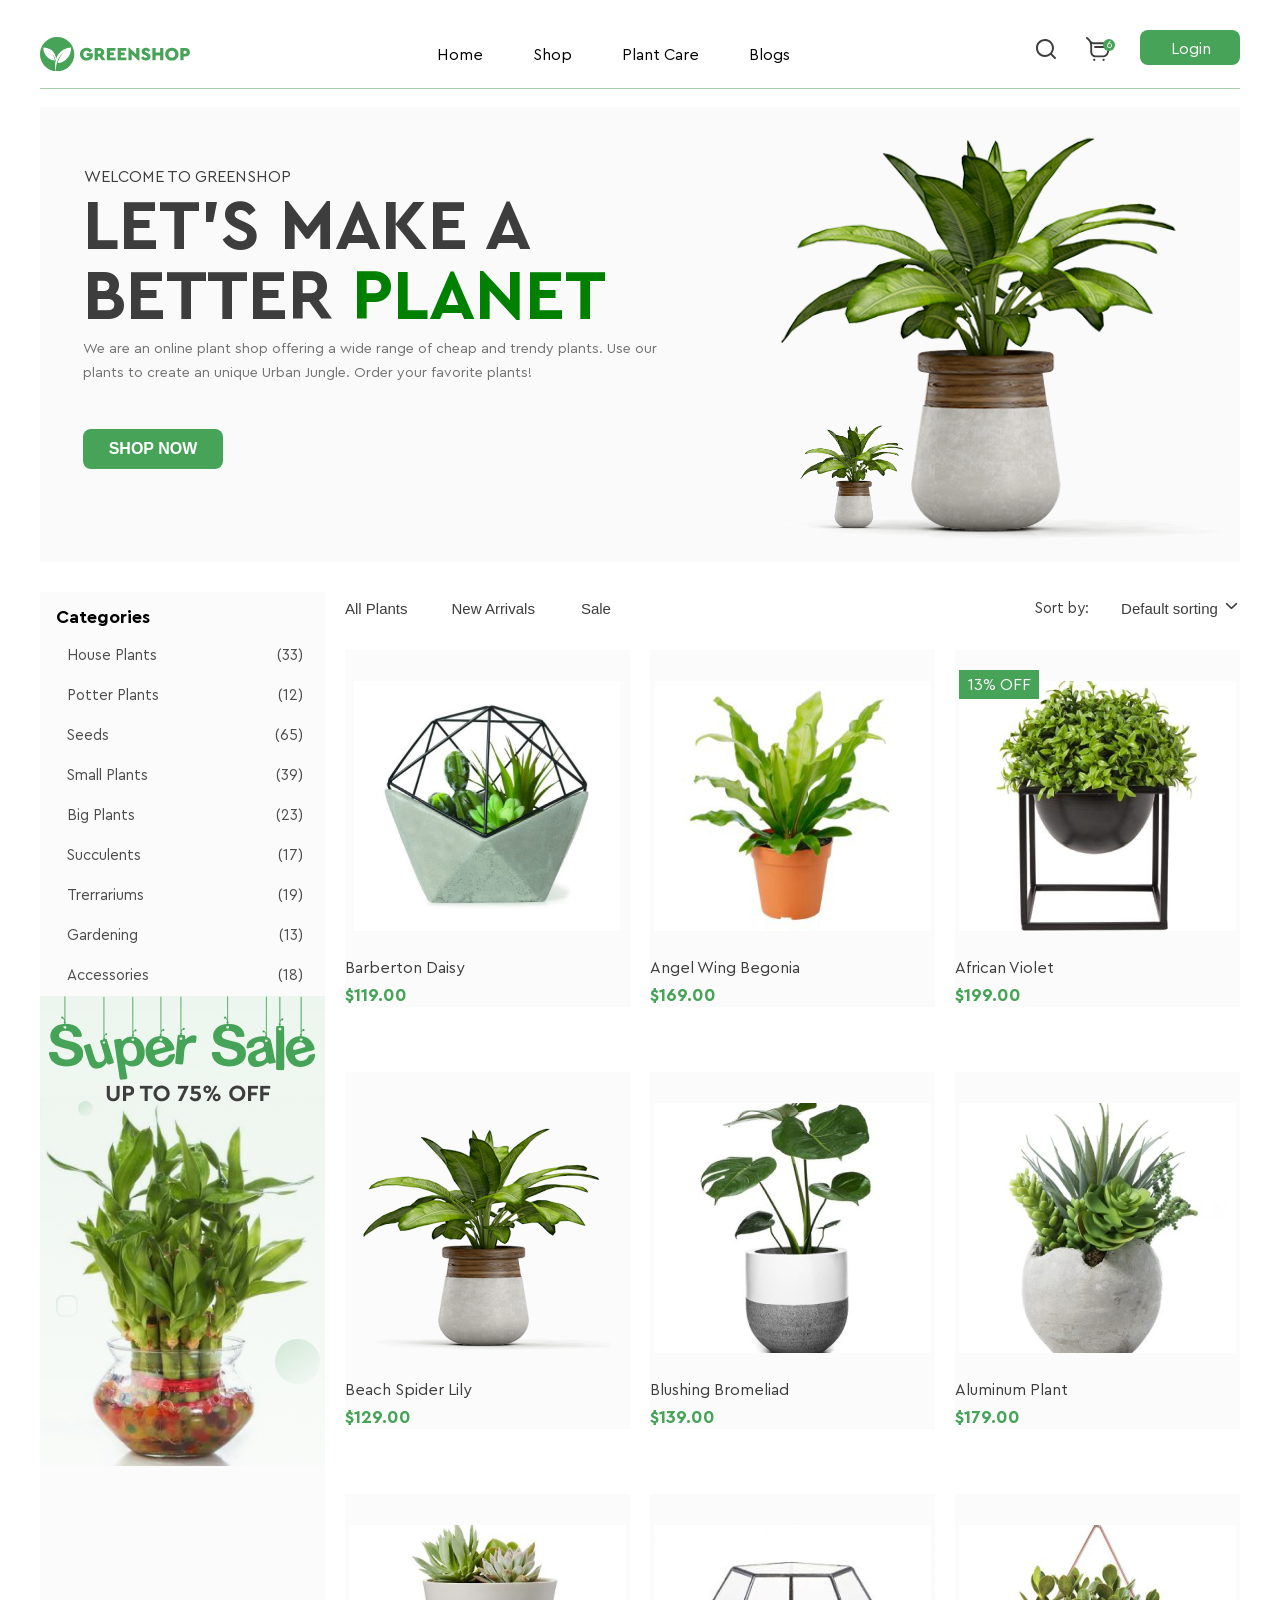
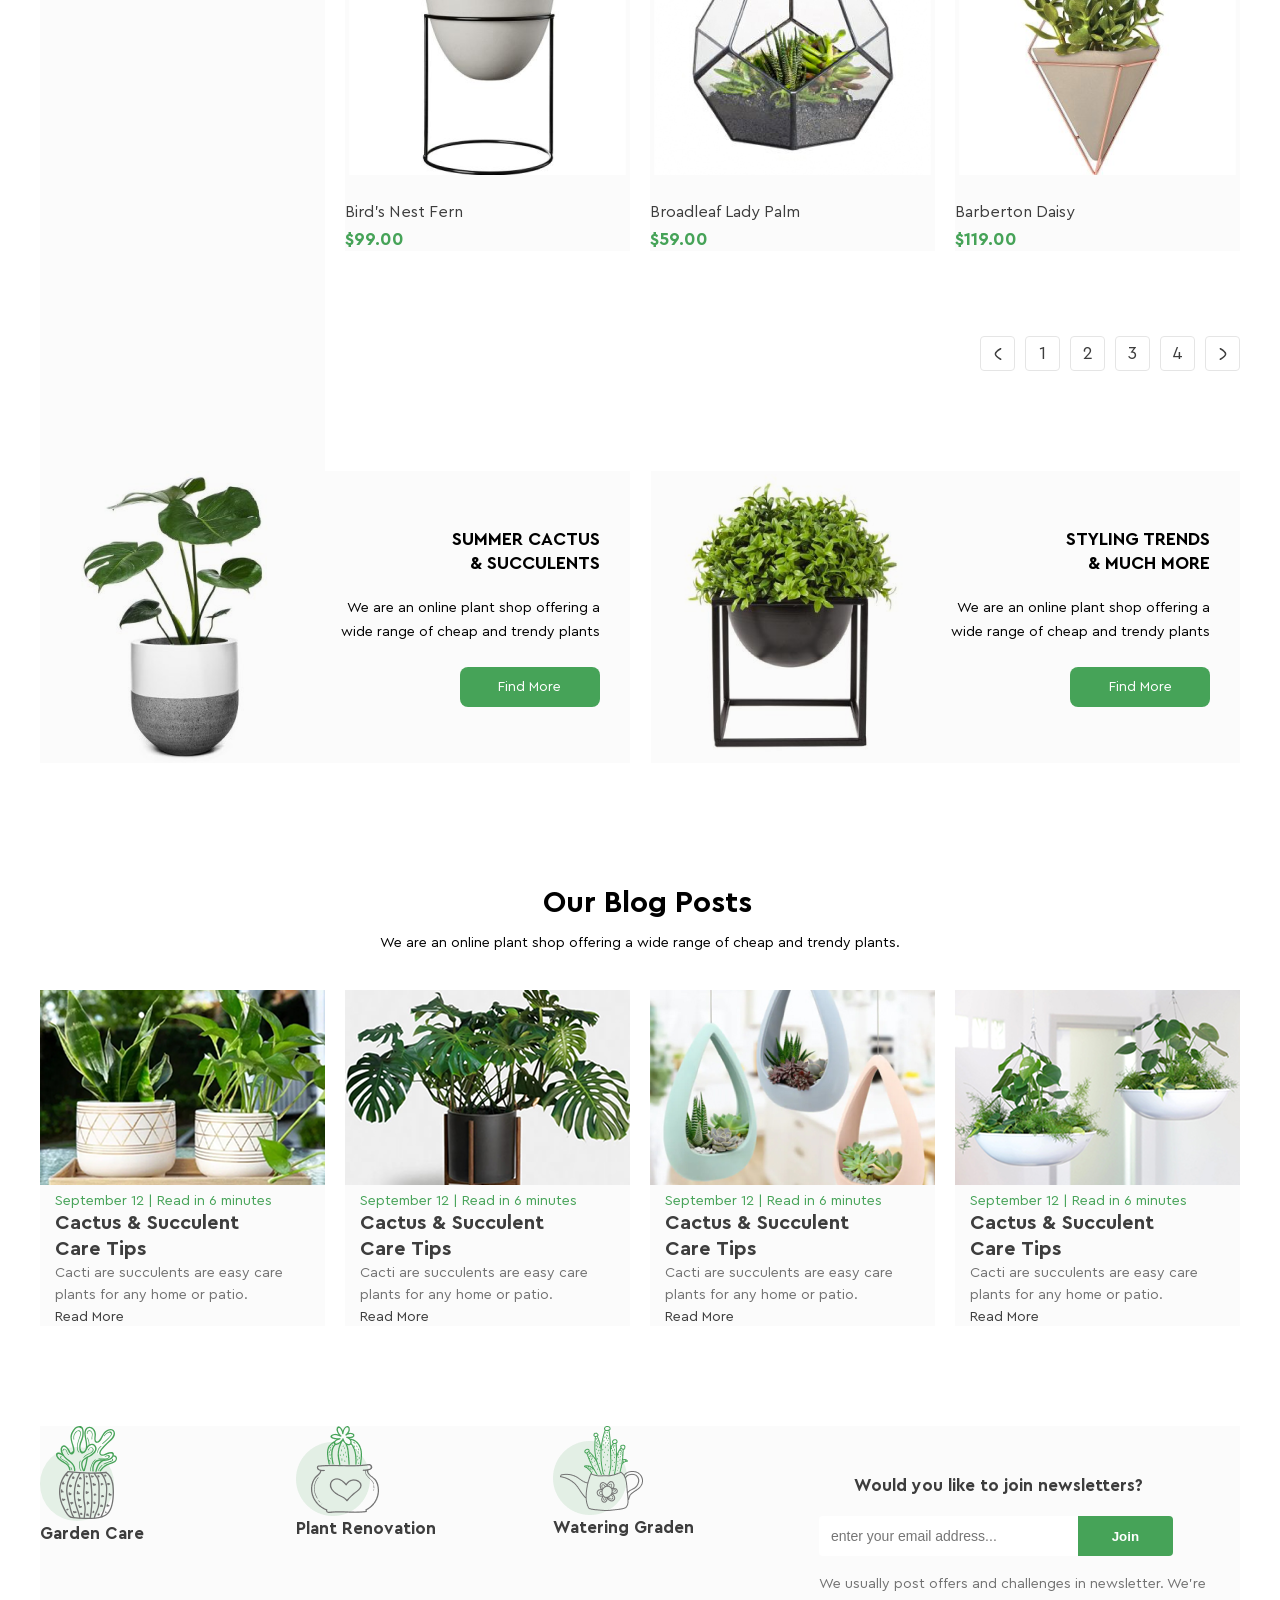
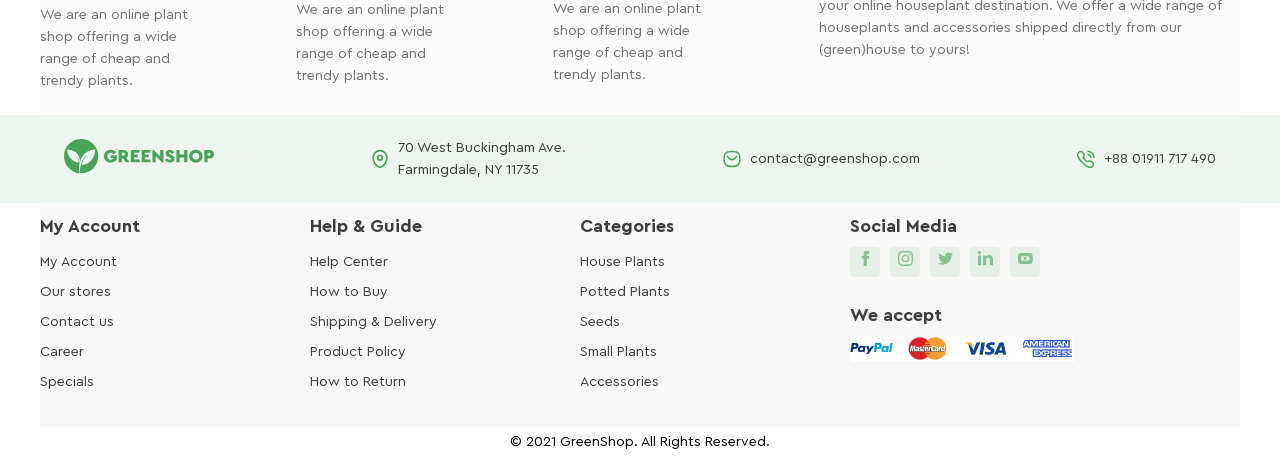
==== commit 9f4e9762: "Add lesson11 files" ====
--- a/index.html
+++ b/index.html
@@ -144,7 +144,7 @@
                 </div>
               </li>
             </ul>
-            <img src="./img/bannersale.jpg" alt="#" />
+            <img class="bannersale" src="./img/bannersale.jpg" alt="#" />
           </div>
 
           <div class="right-bar">
@@ -377,6 +377,288 @@
             </div>
           </div>
         </div>
+        <div class="two-flowers">
+          <div class="flower-block-01">
+            <div class="content-blocks">
+              <img src="./img/flower-01.png" alt="Flower 1" />
+              <div class="text-content">
+                <h2>
+                  Summer cactus <br />
+                  & succulents
+                </h2>
+                <p>
+                  We are an online plant shop offering a wide range of cheap and
+                  trendy plants
+                </p>
+                <button class="button-find-more" type="button">
+                  Find More
+                </button>
+              </div>
+            </div>
+          </div>
+
+          <div class="flower-block-02">
+            <div class="content-blocks">
+              <img src="./img/flower-02.png" alt="Flower 2" />
+              <div class="text-content">
+                <h2>
+                  Styling Trends <br />
+                  & much more
+                </h2>
+                <p>
+                  We are an online plant shop offering a wide range of cheap and
+                  trendy plants
+                </p>
+                <button class="button-find-more" type="button">
+                  Find More
+                </button>
+              </div>
+            </div>
+          </div>
+        </div>
+
+        <div class="block-text-04">
+          <h2>Our Blog Posts</h2>
+          <p>
+            We are an online plant shop offering a wide range of cheap and
+            trendy plants.
+          </p>
+        </div>
+
+        <div class="block-flowers-04">
+          <div class="flowers-04">
+            <div class="blog-card">
+              <div class="blog-image">
+                <img src="./img/flow1.png" alt="Blog Image 1" />
+              </div>
+              <a class="text-september" href="#"
+                >September 12 | Read in 6 minutes</a
+              >
+              <h2 class="cactus">
+                Cactus & Succulent<br />
+                Care Tips
+              </h2>
+              <p class="cacti-succulents">
+                Cacti are succulents are easy care<br />
+                plants for any home or patio.
+              </p>
+              <a class="a-read-more" href="#">Read More</a>
+            </div>
+
+            <div class="blog-card">
+              <div class="blog-image">
+                <img src="./img/flow2.png" alt="Blog Image 2" />
+              </div>
+              <a class="text-september" href="#"
+                >September 12 | Read in 6 minutes</a
+              >
+              <h2 class="cactus">
+                Cactus & Succulent<br />
+                Care Tips
+              </h2>
+              <p class="cacti-succulents">
+                Cacti are succulents are easy care<br />
+                plants for any home or patio.
+              </p>
+              <a class="a-read-more" href="#">Read More</a>
+            </div>
+
+            <div class="blog-card">
+              <div class="blog-image">
+                <img src="./img/flow3.png" alt="Blog Image 3" />
+              </div>
+              <a class="text-september" href="#"
+                >September 12 | Read in 6 minutes</a
+              >
+              <h2 class="cactus">
+                Cactus & Succulent<br />
+                Care Tips
+              </h2>
+              <p class="cacti-succulents">
+                Cacti are succulents are easy care<br />
+                plants for any home or patio.
+              </p>
+              <a class="a-read-more" href="#">Read More</a>
+            </div>
+
+            <div class="blog-card">
+              <div class="blog-image">
+                <img src="./img/flow4.png" alt="Blog Image 4" />
+              </div>
+              <a class="text-september" href="#"
+                >September 12 | Read in 6 minutes</a
+              >
+              <h2 class="cactus">
+                Cactus & Succulent<br />
+                Care Tips
+              </h2>
+              <p class="cacti-succulents">
+                Cacti are succulents are easy care<br />
+                plants for any home or patio.
+              </p>
+              <a class="a-read-more" href="#">Read More</a>
+            </div>
+          </div>
+        </div>
+        <div class="last-img-block">
+          <div>
+            <div class="last-img">
+              <img src="./img/cactus.svg" alt="#" />
+            </div>
+            <h2>Garden Care</h2>
+            <p>
+              We are an online plant shop offering a wide range of cheap and
+              trendy plants.
+            </p>
+          </div>
+          <div>
+            <div class="last-img">
+              <img src="./img/cactus2.png" alt="#" />
+            </div>
+            <h2>Plant Renovation</h2>
+            <p>
+              We are an online plant shop offering a wide range of cheap and
+              trendy plants.
+            </p>
+          </div>
+          <div>
+            <div class="last-img">
+              <img src="./img/cactus3.png" alt="#" />
+            </div>
+            <h2>Watering Graden</h2>
+            <p>
+              We are an online plant shop offering a wide range of cheap and
+              trendy plants.
+            </p>
+          </div>
+          <div class="block-email">
+            <h2>Would you like to join newsletters?</h2>
+            <form class="email-signup">
+              <input
+                type="email"
+                placeholder="enter your email address..."
+                required
+              />
+              <button type="submit">Join</button>
+            </form>
+            <p class="last-img-bigtext">
+              We usually post offers and challenges in newsletter. We’re your
+              online houseplant destination. We offer a wide range of
+              houseplants and accessories shipped directly from our (green)house
+              to yours!
+            </p>
+          </div>
+        </div>
+
+        <div class="green-block">
+          <div class="green-block__inner">
+            <a class="logo" href="#">
+              <img src="./img/Logo.svg" alt="#" />
+            </a>
+
+            <a href="#" class="contact-item">
+              <img src="./img/Location.svg" alt="#" />
+              <span
+                >70 West Buckingham Ave.<br />
+                Farmingdale, NY 11735</span
+              >
+            </a>
+
+            <a href="mailto:contact@greenshop.com" class="contact-item">
+              <img src="./img/Message.svg" alt="#" />
+              <span>contact@greenshop.com</span>
+            </a>
+
+            <a href="tel:+8801911717490" class="contact-item">
+              <img src="./img/Calling.svg" alt="#" />
+              <span>+88 01911 717 490</span>
+            </a>
+          </div>
+        </div>
+
+        <div class="footer-block">
+          <div class="footer-section">
+            <h3>My Account</h3>
+            <ul>
+              <li><a href="https://example.com/my-account">My Account</a></li>
+              <li><a href="https://example.com/our-stores">Our stores</a></li>
+              <li><a href="https://example.com/contact-us">Contact us</a></li>
+              <li><a href="https://example.com/career">Career</a></li>
+              <li><a href="https://example.com/specials">Specials</a></li>
+            </ul>
+          </div>
+          <div class="footer-section">
+            <h3>Help & Guide</h3>
+            <ul>
+              <li><a href="https://example.com/help-center">Help Center</a></li>
+              <li><a href="https://example.com/how-to-buy">How to Buy</a></li>
+              <li>
+                <a href="https://example.com/shipping-delivery"
+                  >Shipping & Delivery</a
+                >
+              </li>
+              <li>
+                <a href="https://example.com/product-policy">Product Policy</a>
+              </li>
+              <li>
+                <a href="https://example.com/how-to-return">How to Return</a>
+              </li>
+            </ul>
+          </div>
+          <div class="footer-section">
+            <h3>Categories</h3>
+            <ul>
+              <li>
+                <a href="https://example.com/house-plants">House Plants</a>
+              </li>
+              <li>
+                <a href="https://example.com/potted-plants">Potted Plants</a>
+              </li>
+              <li><a href="https://example.com/seeds">Seeds</a></li>
+              <li>
+                <a href="https://example.com/small-plants">Small Plants</a>
+              </li>
+              <li><a href="https://example.com/accessories">Accessories</a></li>
+            </ul>
+          </div>
+          <div class="footer-section">
+            <h3>Social Media</h3>
+            <ul class="social-media">
+              <li>
+                <a href="#" target="#">
+                  <img src="./img/Facebook.svg" alt="Facebook" />
+                </a>
+              </li>
+              <li>
+                <a href="#" target="#">
+                  <img src="./img/Instagram.svg" alt="#" />
+                </a>
+              </li>
+              <li>
+                <a href="#" target="#">
+                  <img src="./img/Twitter.svg" alt="Twitter" />
+                </a>
+              </li>
+              <li>
+                <a href="#" target="#">
+                  <img src="./img/Linkedin.svg" alt="LinkedIn" />
+                </a>
+              </li>
+              <li>
+                <a href="#" target="#">
+                  <img src="./img/Union.svg" alt="#" />
+                </a>
+              </li>
+            </ul>
+            <h3 class="accept">We accept</h3>
+            <div class="payment-icons">
+              <a href="https://example.com/payment/mastercard">
+                <img src="./img/mastercard.svg" alt="Mastercard" />
+              </a>
+            </div>
+          </div>
+        </div>
+        <p class="end-text">© 2021 GreenShop. All Rights Reserved.</p>
       </main>
     </div>
   </body>
--- a/css/style.css
+++ b/css/style.css
@@ -185,6 +185,7 @@
   text-transform: uppercase;
   margin-left: 43px;
   margin-bottom: 85px;
+  cursor: pointer;
 }
 
 .bars {
@@ -497,3 +498,376 @@
   left: 0;
   top: -20px;
 }
+
+.two-flowers {
+  display: flex;
+  width: 100%;
+  justify-content: space-between;
+}
+
+.flower-block-01,
+.flower-block-02 {
+  width: 50%;
+}
+
+.content-blocks {
+  display: flex;
+  align-items: center;
+  background-color: #fbfbfb;
+}
+
+.flower-block-01:first-child {
+  margin-right: 21px;
+}
+
+.content-blocks img {
+  width: 285px;
+  height: 292px;
+  object-fit: contain;
+  mix-blend-mode: multiply;
+}
+
+.text-content {
+  width: 50%;
+  text-align: right;
+  display: flex;
+  flex-direction: column;
+  align-items: flex-end;
+}
+
+.text-content h2 {
+  font-weight: 900;
+  font-size: 18px;
+  line-height: 24px;
+  text-transform: uppercase;
+  padding-right: 20px;
+}
+
+.text-content p {
+  font-weight: 400;
+  font-size: 14px;
+  line-height: 24px;
+  letter-spacing: 0%;
+  padding-right: 20px;
+  padding-top: 21px;
+}
+
+.button-find-more {
+  width: 140px;
+  height: 40px;
+  font-family: inherit;
+  color: #ffffff;
+  background-color: #46a358;
+  font-weight: 500;
+  font-size: 14px;
+  border: none;
+  border-radius: 8px;
+  margin-top: 23px;
+  margin-right: 20px;
+  cursor: pointer;
+}
+
+.block-text-04 {
+  display: flex;
+  flex-direction: column;
+  align-items: center;
+  margin-top: 132px;
+}
+
+.block-text-04 h2 {
+  font-weight: 700;
+  font-size: 30px;
+  line-height: 16px;
+  margin-bottom: 20px;
+  margin-left: 15px;
+}
+
+.block-text-04 p {
+  font-weight: 400;
+  font-size: 14px;
+  line-height: 24px;
+  margin-bottom: 35px;
+}
+
+.block-flowers-04 {
+  display: flex;
+  width: 100%;
+  justify-content: space-between;
+  align-items: center;
+  margin-bottom: 100px;
+}
+
+.flowers-04 {
+  display: flex;
+}
+
+.blog-card {
+  width: 25%;
+  margin-left: 20px;
+  background-color: #fbfbfb;
+}
+
+.blog-card:first-child {
+  margin-left: 0;
+}
+
+.text-september {
+  color: #46a358;
+  font-weight: 500;
+  font-size: 14px;
+  line-height: 16px;
+  text-decoration: none;
+  padding-top: 15px;
+  padding-left: 15px;
+}
+
+.cactus {
+  color: #3d3d3d;
+  font-weight: 700;
+  font-size: 20px;
+  line-height: 26px;
+  padding-left: 15px;
+}
+
+.cacti-succulents {
+  color: #727272;
+  font-weight: 400;
+  font-size: 14px;
+  line-height: 22px;
+  padding-left: 15px;
+}
+
+.a-read-more {
+  text-decoration: none;
+  color: #3d3d3d;
+  font-weight: 500;
+  font-size: 14px;
+  line-height: 16px;
+  padding-left: 15px;
+  padding-bottom: 15px;
+}
+
+.last-img-block {
+  width: 100%;
+  display: flex;
+  justify-content: space-between;
+  background-color: #fbfbfb;
+}
+
+.last-img-block h2 {
+  color: #3d3d3d;
+  font-weight: 700;
+  font-size: 17px;
+  line-height: 16px;
+  padding-bottom: 62px;
+}
+
+.last-img-block p {
+  color: #727272;
+  font-weight: 400;
+  font-size: 14px;
+  line-height: 22px;
+  padding-bottom: 23px;
+}
+
+.last-img-bigtext {
+  color: #727272;
+  font-weight: 400;
+  font-size: 13px;
+  line-height: 22px;
+  padding-top: 17px;
+}
+
+.last-img-block {
+  display: flex;
+}
+
+.last-img-block > div:not(:first-child):not(:last-child) {
+  margin-left: 90px;
+}
+
+.last-img-block > div:last-child {
+  margin-left: 100px;
+}
+
+.block-email h2 {
+  padding-top: 52px;
+  padding-bottom: 22px;
+  padding-left: 35px;
+}
+
+.email-signup {
+  display: flex;
+  border-radius: 4px;
+  overflow: hidden;
+  width: 354px;
+}
+
+.email-signup button {
+  background-color: #46a358;
+  color: white;
+  padding: 12px 34px;
+  border: none;
+  font-weight: bold;
+  cursor: pointer;
+}
+
+.email-signup input {
+  flex: 1;
+  padding: 12px;
+  border: none;
+  outline: none;
+  font-size: 14px;
+  line-height: 16px;
+  color: #acacac;
+}
+
+.green-block {
+  display: flex;
+  height: 88px;
+  align-items: center;
+  background-color: #46a3581a;
+  width: 100vw;
+  position: relative;
+  left: 50%;
+  transform: translateX(-50%);
+  box-sizing: border-box;
+  justify-content: center;
+}
+
+.green-block__inner {
+  display: flex;
+  width: 90%;
+  max-width: 1200px;
+  min-width: 600px;
+  justify-content: space-between;
+  align-items: center;
+  gap: 60px;
+  box-sizing: border-box;
+}
+
+.contact-item {
+  color: #3d3d3d;
+  display: flex;
+  align-items: center;
+  text-decoration: none;
+  font-weight: 400;
+  font-size: 14px;
+  line-height: 22px;
+}
+
+.contact-item img {
+  width: 20px;
+  height: 20px;
+  margin-right: 8px;
+}
+
+.footer-block {
+  display: flex;
+  justify-content: space-between;
+  align-items: flex-start;
+  background-color: #f8f8f8;
+  width: 100%;
+  box-sizing: border-box;
+  padding-top: 15px;
+  padding-bottom: 10px;
+}
+
+.footer-section {
+  flex: 1;
+  min-width: 0;
+  margin-right: 20px;
+}
+
+.footer-section:last-child {
+  margin-right: 120px;
+}
+
+.footer-section h3 {
+  color: #3d3d3d;
+  font-weight: 700;
+  font-size: 18px;
+  line-height: 16px;
+  padding-bottom: 13px;
+}
+
+.footer-section ul {
+  list-style: none;
+  padding: 0;
+  margin: 0;
+}
+
+.footer-section ul li {
+  color: #3d3d3d;
+  font-weight: 400;
+  font-size: 14px;
+  line-height: 30px;
+}
+
+.footer-section ul li a {
+  text-decoration: none;
+  color: #3d3d3d;
+}
+
+.footer-section ul li a:hover {
+  color: #46a358;
+}
+
+.social-media {
+  display: flex;
+  gap: 10px;
+  margin-bottom: 30px;
+}
+
+.social-media li {
+  display: flex;
+  align-items: center;
+  justify-content: center;
+  width: 30px;
+  height: 30px;
+  background-color: #46a3581a;
+  border-radius: 4px;
+}
+
+.social-media li img {
+  width: 15px;
+  height: 15px;
+}
+
+.footer-section p {
+  margin: 0;
+  color: #3d3d3d;
+  font-weight: 700;
+  font-size: 18px;
+  line-height: 16px;
+}
+
+.footer-section .payment-icons {
+  display: flex;
+}
+
+.footer-section .payment-icons img {
+  width: 224px;
+  height: 26px;
+}
+
+.footer-section {
+  margin-right: 0;
+  margin-bottom: 20px;
+}
+
+.footer-section:last-child {
+  margin-bottom: 0;
+}
+
+.accept {
+  margin-top: 30px;
+}
+
+.end-text {
+  font-weight: 400;
+  font-size: 14px;
+  line-height: 30px;
+  display: flex;
+  justify-content: center;
+}
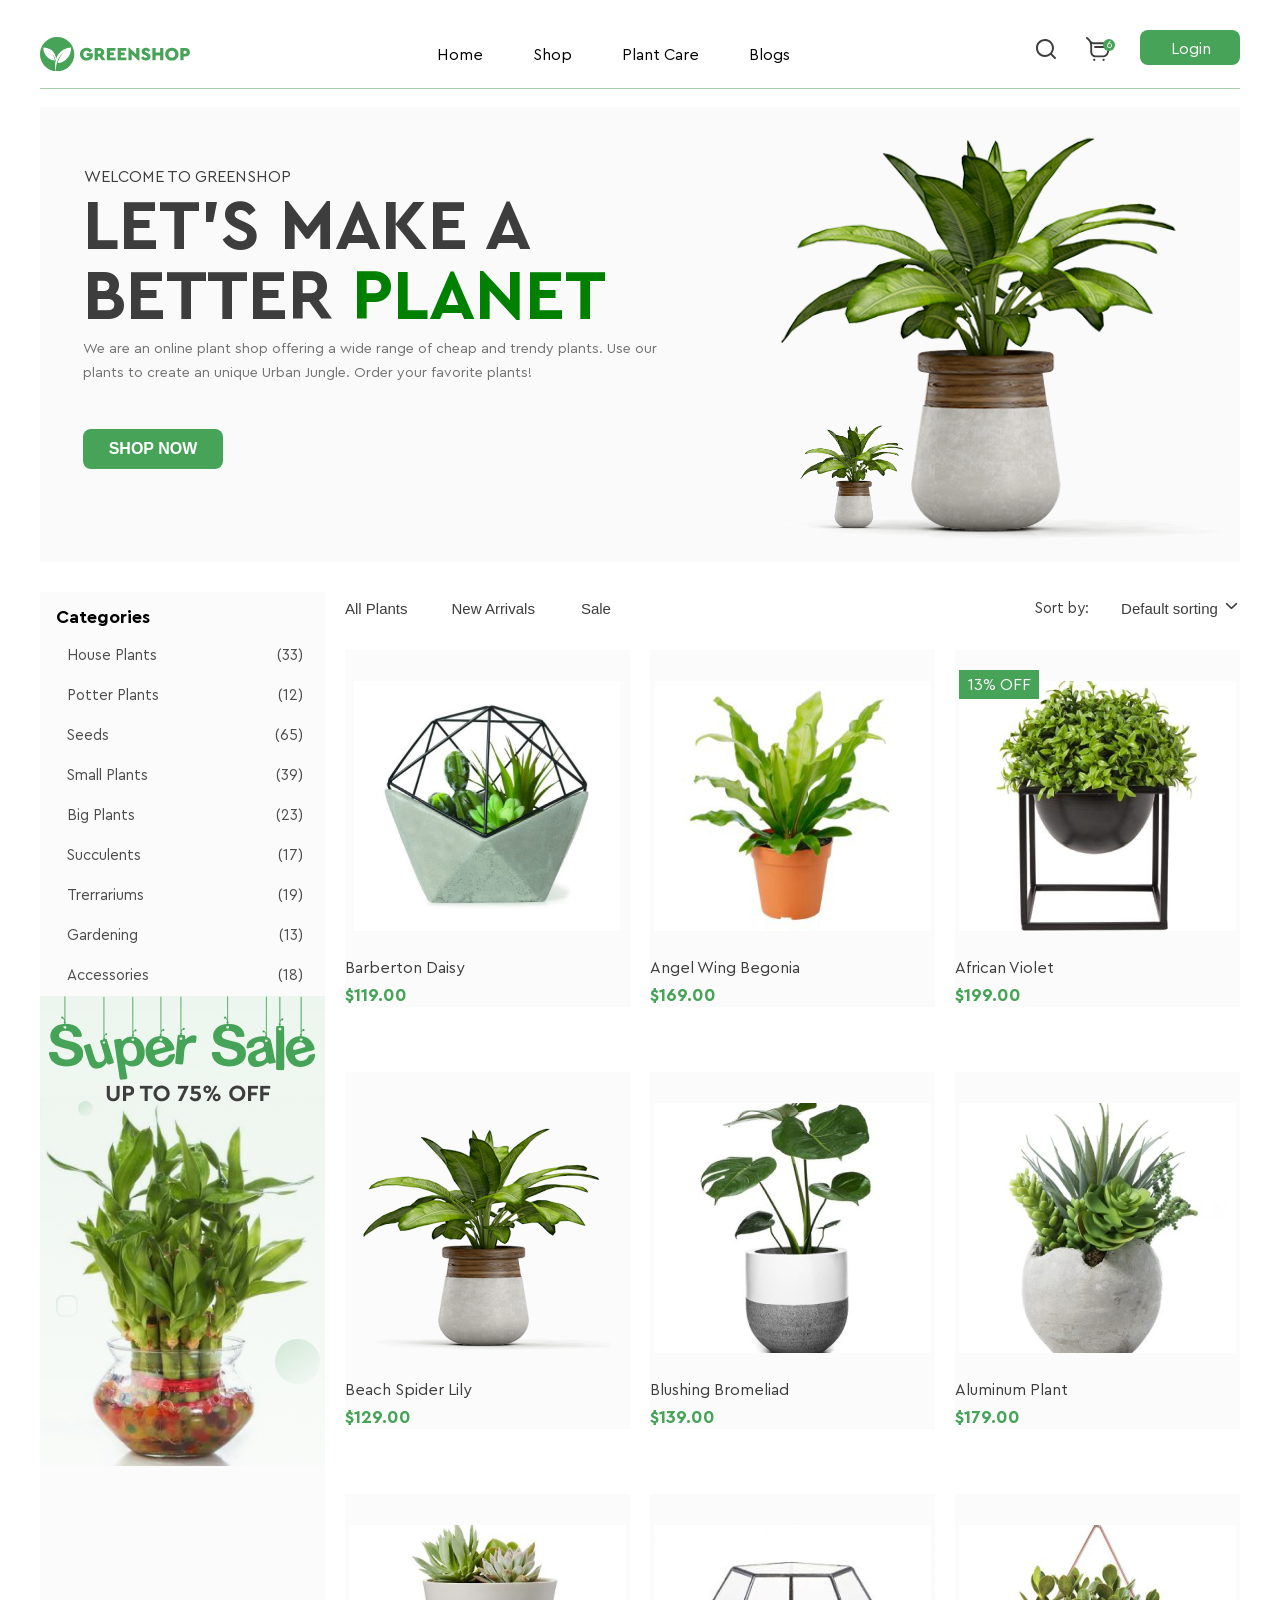
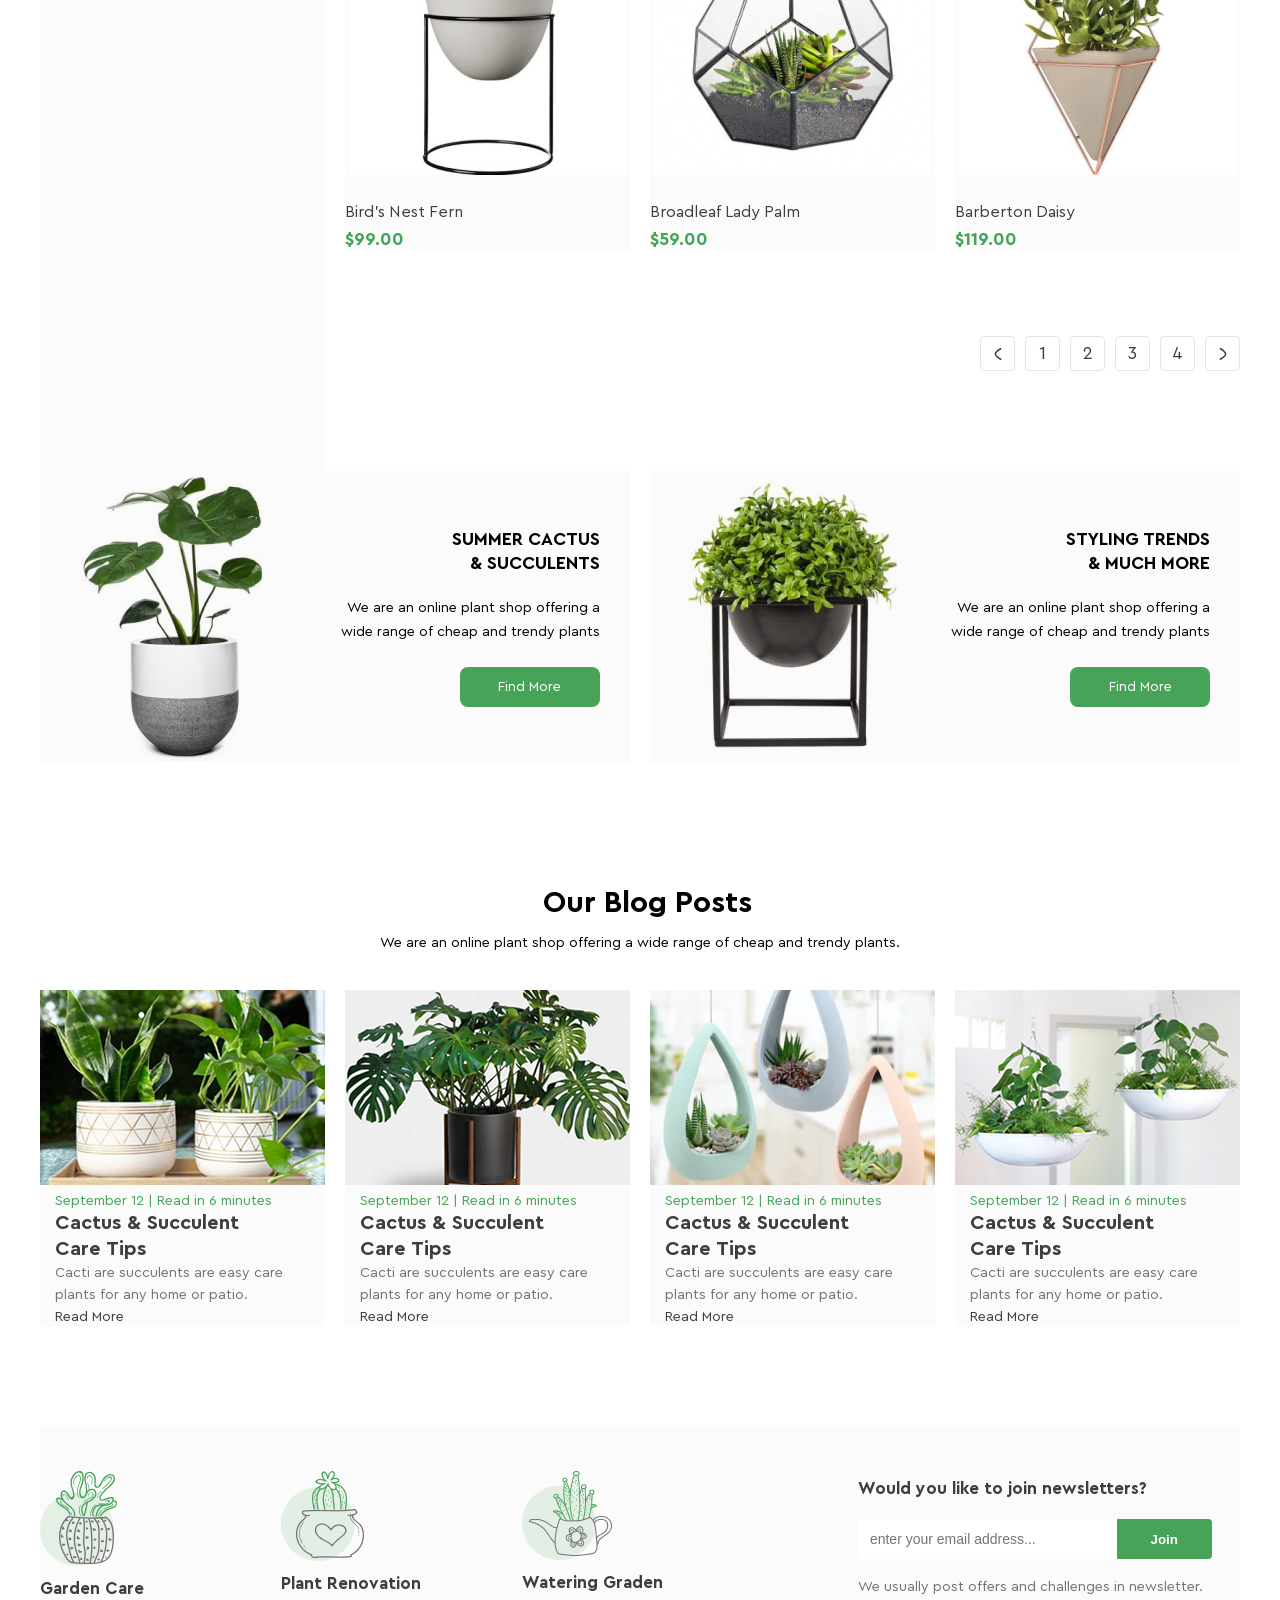
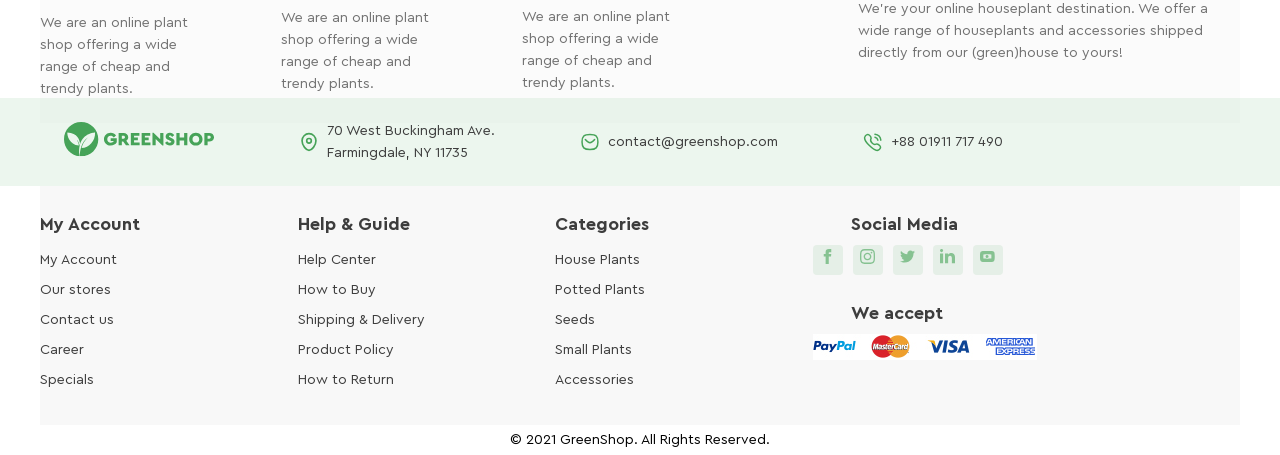
==== commit 0fb4603a: "Добавлены файлы из lesson12" ====
--- a/index.html
+++ b/index.html
@@ -580,28 +580,26 @@
           <div class="footer-section">
             <h3>My Account</h3>
             <ul>
-              <li><a href="https://example.com/my-account">My Account</a></li>
-              <li><a href="https://example.com/our-stores">Our stores</a></li>
-              <li><a href="https://example.com/contact-us">Contact us</a></li>
-              <li><a href="https://example.com/career">Career</a></li>
-              <li><a href="https://example.com/specials">Specials</a></li>
+              <li><a href="#">My Account</a></li>
+              <li><a href="#">Our stores</a></li>
+              <li><a href="#">Contact us</a></li>
+              <li><a href="#">Career</a></li>
+              <li><a href="#">Specials</a></li>
             </ul>
           </div>
           <div class="footer-section">
             <h3>Help & Guide</h3>
             <ul>
-              <li><a href="https://example.com/help-center">Help Center</a></li>
-              <li><a href="https://example.com/how-to-buy">How to Buy</a></li>
-              <li>
-                <a href="https://example.com/shipping-delivery"
-                  >Shipping & Delivery</a
-                >
-              </li>
-              <li>
-                <a href="https://example.com/product-policy">Product Policy</a>
-              </li>
-              <li>
-                <a href="https://example.com/how-to-return">How to Return</a>
+              <li><a href="#">Help Center</a></li>
+              <li><a href="#">How to Buy</a></li>
+              <li>
+                <a href="#">Shipping & Delivery</a>
+              </li>
+              <li>
+                <a href="#">Product Policy</a>
+              </li>
+              <li>
+                <a href="#">How to Return</a>
               </li>
             </ul>
           </div>
@@ -609,24 +607,24 @@
             <h3>Categories</h3>
             <ul>
               <li>
-                <a href="https://example.com/house-plants">House Plants</a>
-              </li>
-              <li>
-                <a href="https://example.com/potted-plants">Potted Plants</a>
-              </li>
-              <li><a href="https://example.com/seeds">Seeds</a></li>
-              <li>
-                <a href="https://example.com/small-plants">Small Plants</a>
-              </li>
-              <li><a href="https://example.com/accessories">Accessories</a></li>
+                <a href="#">House Plants</a>
+              </li>
+              <li>
+                <a href="#">Potted Plants</a>
+              </li>
+              <li><a href="#">Seeds</a></li>
+              <li>
+                <a href="#">Small Plants</a>
+              </li>
+              <li><a href="#">Accessories</a></li>
             </ul>
           </div>
           <div class="footer-section">
-            <h3>Social Media</h3>
+            <h3 class="last-h3">Social Media</h3>
             <ul class="social-media">
               <li>
                 <a href="#" target="#">
-                  <img src="./img/Facebook.svg" alt="Facebook" />
+                  <img src="./img/Facebook.svg" alt="#" />
                 </a>
               </li>
               <li>
@@ -636,12 +634,12 @@
               </li>
               <li>
                 <a href="#" target="#">
-                  <img src="./img/Twitter.svg" alt="Twitter" />
+                  <img src="./img/Twitter.svg" alt="#" />
                 </a>
               </li>
               <li>
                 <a href="#" target="#">
-                  <img src="./img/Linkedin.svg" alt="LinkedIn" />
+                  <img src="./img/Linkedin.svg" alt="#" />
                 </a>
               </li>
               <li>
--- a/css/style.css
+++ b/css/style.css
@@ -53,6 +53,8 @@
 .menu {
   display: flex;
   align-items: center;
+  transition-duration: 300ms;
+  transition-property: opacity;
 }
 
 .menu a {
@@ -72,6 +74,7 @@
   border-bottom-color: #46a358;
   color: #3d3d3d;
   font-weight: 700;
+  opacity: 0.7;
 }
 
 .user-actions {
@@ -81,6 +84,12 @@
 
 .glass {
   margin-bottom: 10px;
+  transition-duration: 300ms;
+  transition-property: opacity;
+}
+
+.glass:hover {
+  opacity: 0.7;
 }
 
 .basket {
@@ -88,6 +97,12 @@
   display: inline-block;
   margin-left: 30px;
   margin-bottom: 10px;
+  transition-duration: 300ms;
+  transition-property: opacity;
+}
+
+.basket:hover {
+  opacity: 0.7;
 }
 
 .count {
@@ -118,6 +133,13 @@
   padding: 9px 31px;
   margin-left: 30px;
   margin-bottom: 18px;
+  transition-duration: 300ms;
+  transition-property: opacity;
+}
+
+.enter-button:hover {
+  opacity: 0.7;
+  cursor: pointer;
 }
 
 .sectionblocks {
@@ -186,6 +208,12 @@
   margin-left: 43px;
   margin-bottom: 85px;
   cursor: pointer;
+  transition-duration: 300ms;
+  transition-property: opacity;
+}
+
+.buttonshop:hover {
+  opacity: 0.7;
 }
 
 .bars {
@@ -225,11 +253,14 @@
   cursor: pointer;
   text-decoration: none;
   border-bottom: 2px solid transparent;
+  transition-duration: 300ms;
+  transition-property: opacity;
 }
 
 .enter-tab:hover {
   color: #46a358;
   border-bottom: 2px solid #46a358;
+  opacity: 0.7;
 }
 
 .plants {
@@ -340,6 +371,12 @@
   font-weight: 700;
   font-size: 18px;
   text-decoration: none;
+  transition-duration: 300ms;
+  transition-property: opacity;
+}
+
+.item .about a:hover {
+  opacity: 0.7;
 }
 
 .category-list {
@@ -365,6 +402,8 @@
   font-size: 15px;
   line-height: 40px;
   text-decoration: none;
+  transition-duration: 300ms;
+  transition-property: opacity;
 }
 
 .left-bar .category-name a {
@@ -379,6 +418,7 @@
 .category-item:hover .category-number a {
   color: #46a358;
   font-weight: 700;
+  opacity: 0.7;
 }
 
 .title {
@@ -410,12 +450,15 @@
   display: flex;
   align-items: center;
   justify-content: center;
+  transition-duration: 300ms;
+  transition-property: opacity;
 }
 
 .paginator a:hover {
   background-color: #46a358;
   color: white;
   border-color: #e5e5e5;
+  opacity: 0.7;
 }
 
 .paginator a:hover svg path {
@@ -565,6 +608,12 @@
   margin-top: 23px;
   margin-right: 20px;
   cursor: pointer;
+  transition-duration: 300ms;
+  transition-property: opacity;
+}
+
+.button-find-more:hover {
+  opacity: 0.7;
 }
 
 .block-text-04 {
@@ -652,6 +701,7 @@
   display: flex;
   justify-content: space-between;
   background-color: #fbfbfb;
+  padding-top: 45px;
 }
 
 .last-img-block h2 {
@@ -659,7 +709,8 @@
   font-weight: 700;
   font-size: 17px;
   line-height: 16px;
-  padding-bottom: 62px;
+  padding-bottom: 15px;
+  margin-top: 10px;
 }
 
 .last-img-block p {
@@ -687,13 +738,11 @@
 }
 
 .last-img-block > div:last-child {
-  margin-left: 100px;
+  margin-left: 185px;
 }
 
 .block-email h2 {
-  padding-top: 52px;
   padding-bottom: 22px;
-  padding-left: 35px;
 }
 
 .email-signup {
@@ -710,6 +759,12 @@
   border: none;
   font-weight: bold;
   cursor: pointer;
+  transition-duration: 300ms;
+  transition-property: opacity;
+}
+
+.email-signup button:hover {
+  opacity: 0.7;
 }
 
 .email-signup input {
@@ -733,6 +788,7 @@
   transform: translateX(-50%);
   box-sizing: border-box;
   justify-content: center;
+  margin-top: -25px;
 }
 
 .green-block__inner {
@@ -740,9 +796,8 @@
   width: 90%;
   max-width: 1200px;
   min-width: 600px;
-  justify-content: space-between;
-  align-items: center;
-  gap: 60px;
+  align-items: center;
+  gap: 85px;
   box-sizing: border-box;
 }
 
@@ -769,8 +824,9 @@
   background-color: #f8f8f8;
   width: 100%;
   box-sizing: border-box;
-  padding-top: 15px;
+  padding-top: 30px;
   padding-bottom: 10px;
+  padding-right: 50px;
 }
 
 .footer-section {
@@ -807,16 +863,18 @@
 .footer-section ul li a {
   text-decoration: none;
   color: #3d3d3d;
+  transition-duration: 300ms;
+  transition-property: opacity;
 }
 
 .footer-section ul li a:hover {
   color: #46a358;
+  opacity: 0.7;
 }
 
 .social-media {
   display: flex;
   gap: 10px;
-  margin-bottom: 30px;
 }
 
 .social-media li {
@@ -827,6 +885,12 @@
   height: 30px;
   background-color: #46a3581a;
   border-radius: 4px;
+  transition-duration: 300ms;
+  transition-property: opacity;
+}
+
+.social-media li:hover {
+  opacity: 0.7;
 }
 
 .social-media li img {
@@ -862,6 +926,7 @@
 
 .accept {
   margin-top: 30px;
+  margin-left: 38px;
 }
 
 .end-text {
@@ -871,3 +936,7 @@
   display: flex;
   justify-content: center;
 }
+
+.last-h3 {
+  margin-left: 38px;
+}
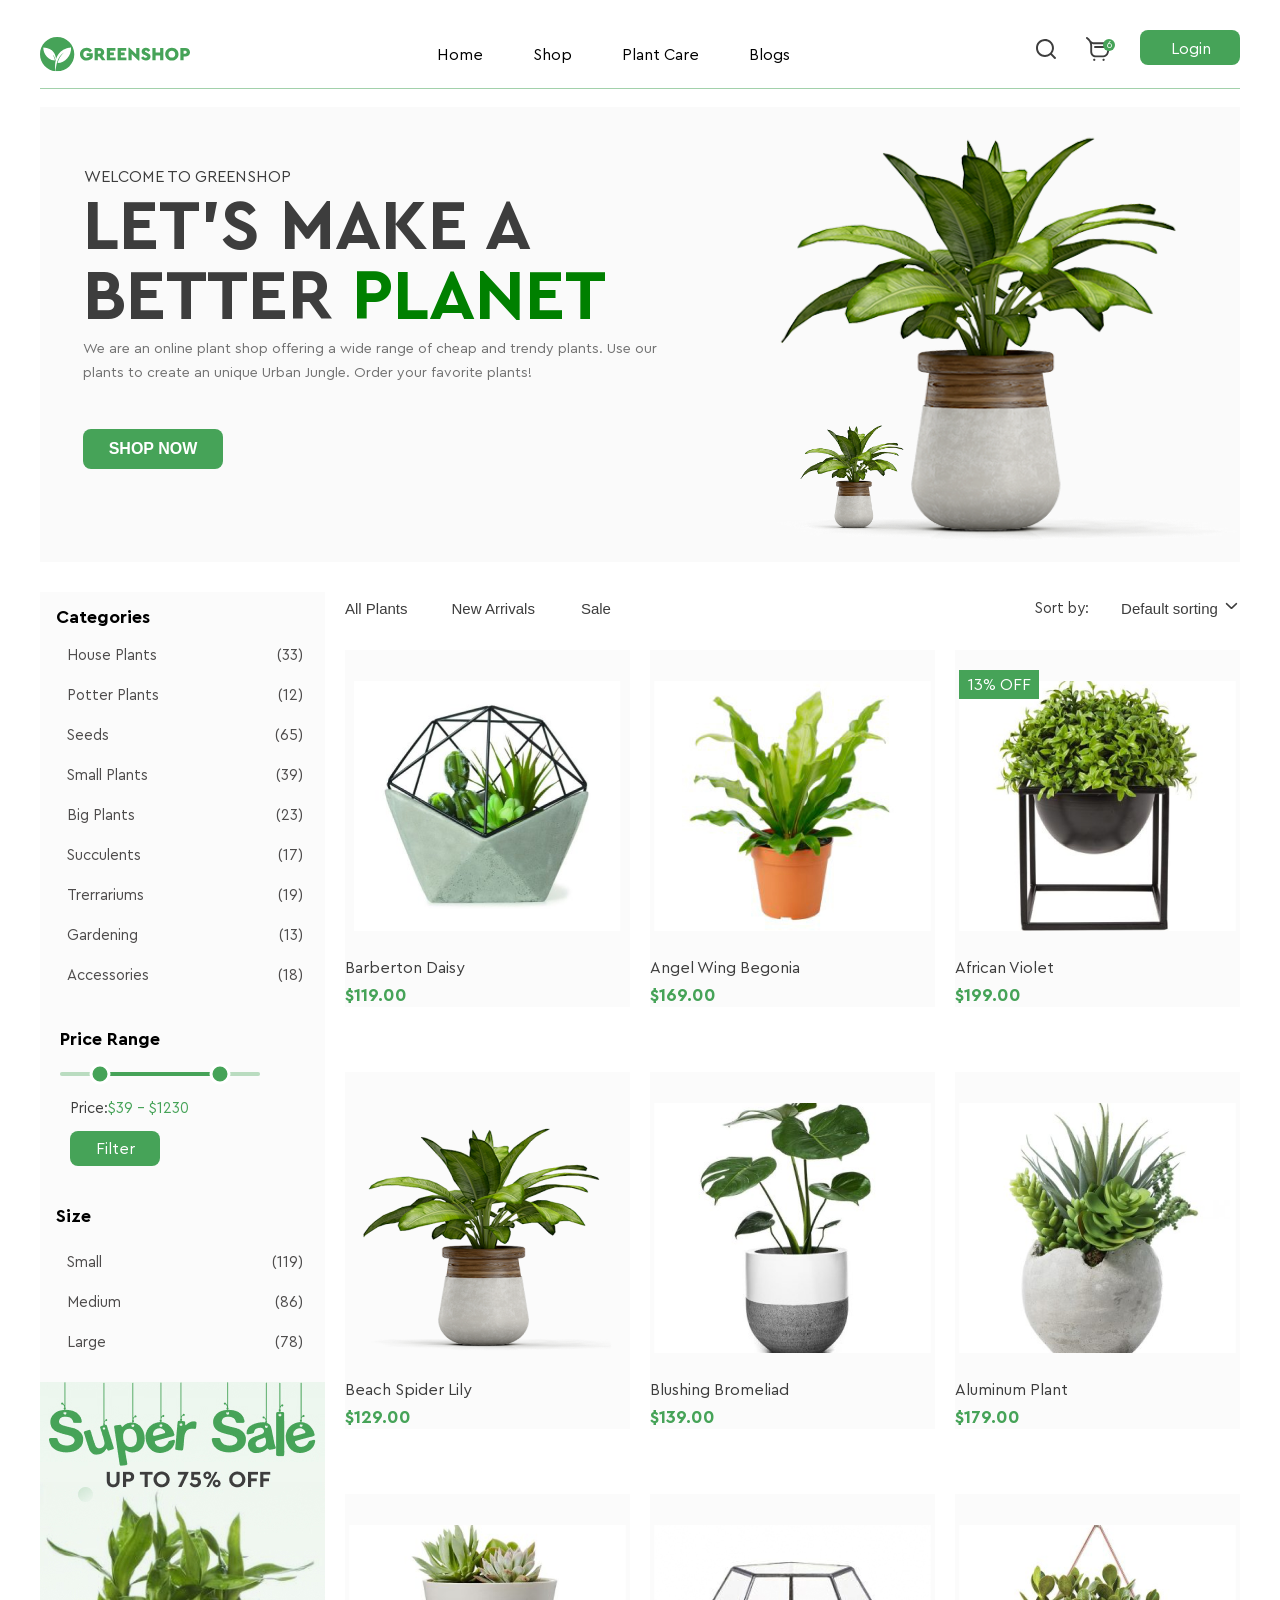
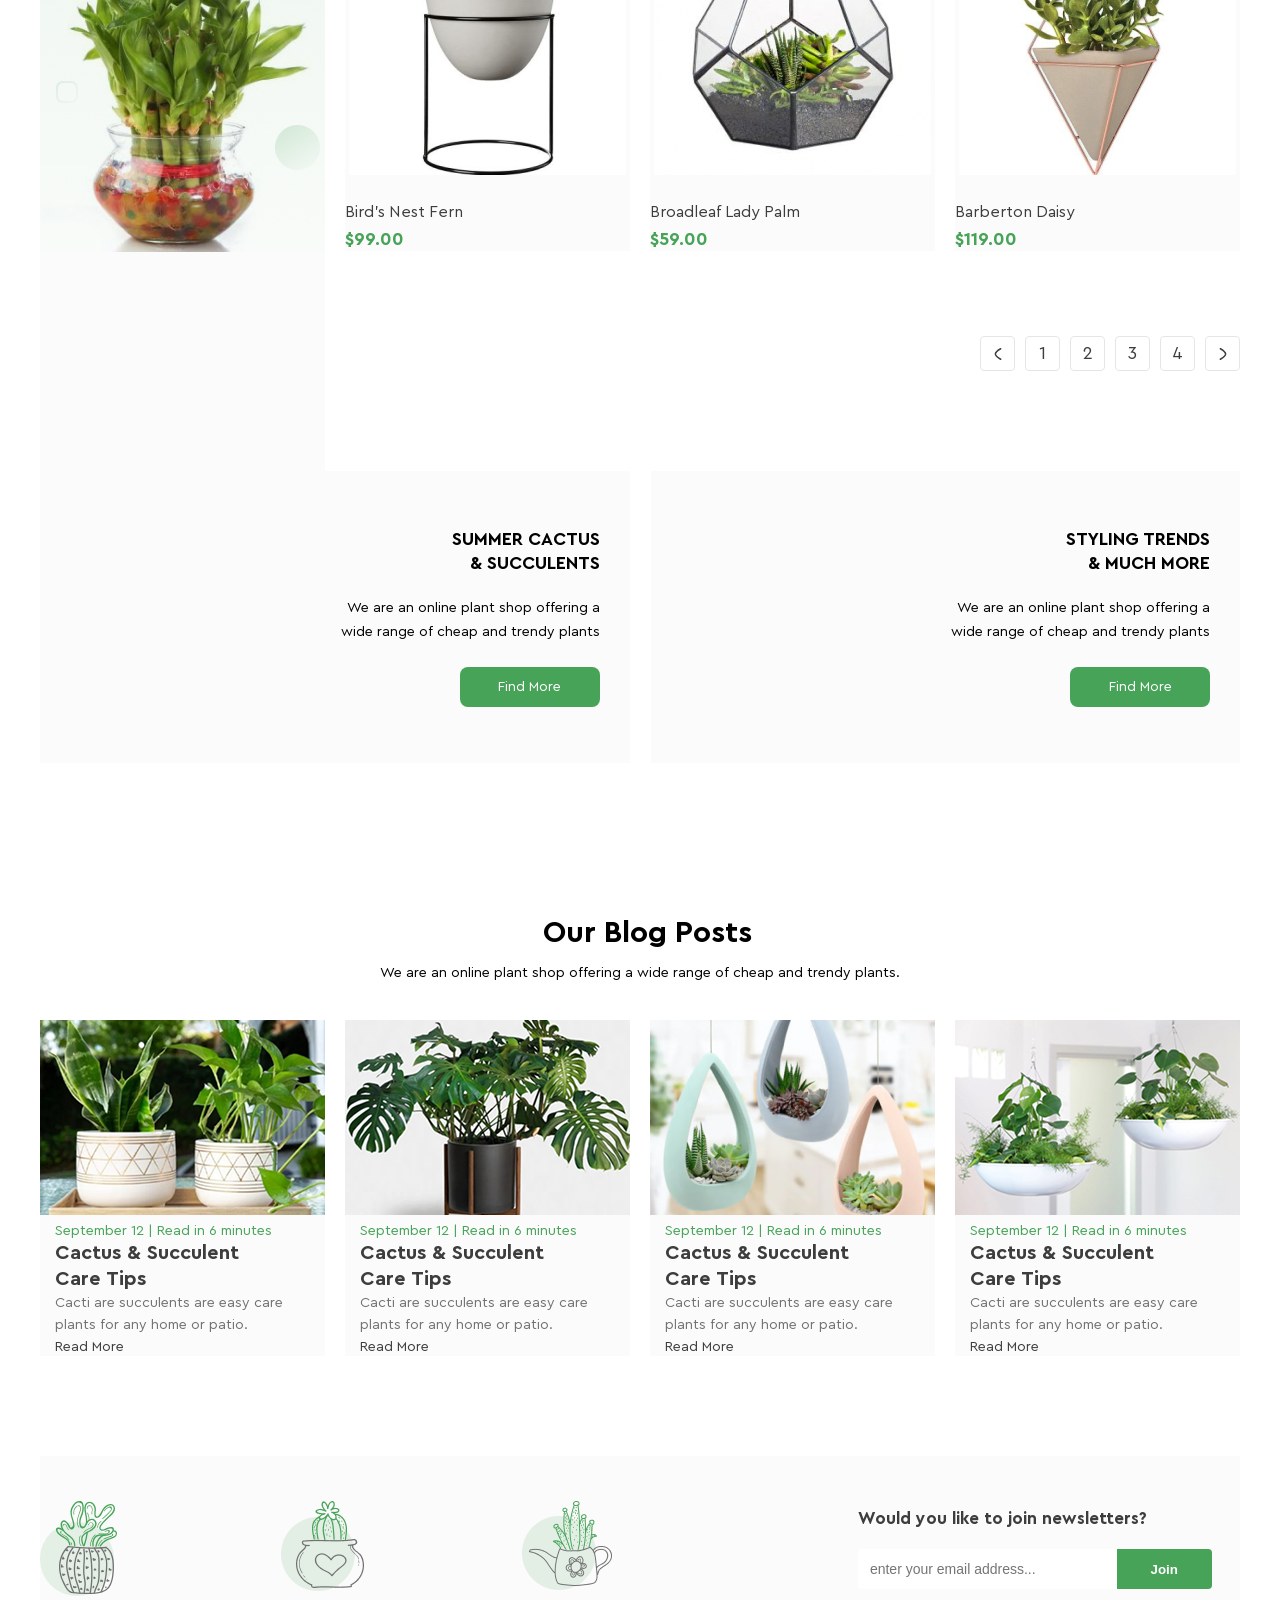
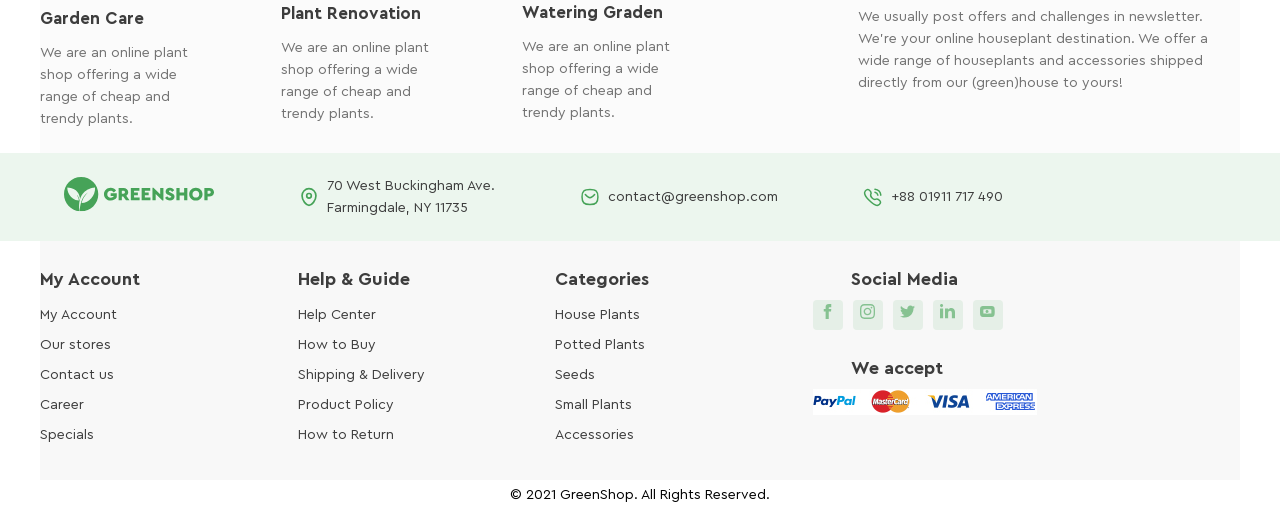
==== commit f84a9dd6: "Добавлены файлы для урока 13" ====
--- a/index.html
+++ b/index.html
@@ -143,8 +143,55 @@
                   <a href="category-number">(18)</a>
                 </div>
               </li>
+            <p class="price-range">Price Range</p>
+            <div class="slider-range">
+              <div class="slider-track"></div>
+              <div class="slider-line" style="left: 20%; width: 60%"></div>
+              <div class="slider-btn" style="left: 20%"></div>
+              <div class="slider-btn" style="left: 80%"></div>
+            </div>
+
+            <div class="slider-price">
+              <p>Price:</p>
+              <a href="#">$39 - $1230</a>
+            </div>
+
+            <button class="filter" type="button">Filter</button>
+
+          <div class="bars">
+          <div class="left-bar">
+            <div class="title">Size</div>
+            <ul class="category-list">
+              <li class="category-item">
+                <div class="category-name">
+                  <a href="category-name">Small</a>
+                </div>
+                <div class="category-number">
+                  <a href="category-number">(119)</a>
+                </div>
+              </li>
+              <li class="category-item">
+                <div class="category-name">
+                  <a href="category-name">Medium</a>
+                </div>
+                <div class="category-number">
+                  <a href="category-number">(86)</a>
+                </div>
+              </li>
+              <li class="category-item">
+                <div class="category-name">
+                  <a href="category-name">Large</a>
+                </div>
+                <div class="category-number">
+                  <a href="category-number">(78)</a>
+                </div>
+              </li>
             </ul>
-            <img class="bannersale" src="./img/bannersale.jpg" alt="#" />
+            </ul>
+
+            <div>
+              <img class="bannersale" src="./img/bannersale.jpg" alt="#" />
+            </div>
           </div>
 
           <div class="right-bar">
--- a/css/style.css
+++ b/css/style.css
@@ -620,7 +620,7 @@
   display: flex;
   flex-direction: column;
   align-items: center;
-  margin-top: 132px;
+  margin-top: 162px;
 }
 
 .block-text-04 h2 {
@@ -788,7 +788,6 @@
   transform: translateX(-50%);
   box-sizing: border-box;
   justify-content: center;
-  margin-top: -25px;
 }
 
 .green-block__inner {
@@ -940,3 +939,99 @@
 .last-h3 {
   margin-left: 38px;
 }
+
+.slider-range {
+  width: 200px;
+  position: relative;
+  height: 4px;
+  background: rgba(70, 163, 88, 0.2);
+  border-radius: 2px;
+  margin: 25px 0;
+  margin-left: 20px;
+}
+
+.slider-track {
+  position: absolute;
+  height: 100%;
+  width: 100%;
+  background: rgba(70, 163, 88, 0.2);
+  border-radius: 2px;
+}
+
+.slider-line {
+  position: absolute;
+  height: 100%;
+  background-color: #46a358;
+  border-radius: 2px;
+}
+
+.slider-btn {
+  position: absolute;
+  top: 50%;
+  transform: translate(-50%, -50%);
+  width: 21px;
+  height: 21px;
+  background-color: #46a358;
+  border: 3px solid white;
+  border-radius: 50%;
+  cursor: pointer;
+  z-index: 1;
+}
+
+.price-range {
+  font-weight: 700;
+  font-size: 18px;
+  line-height: 16px;
+  margin-left: 20px;
+  margin-top: 35px;
+}
+
+.slider-price {
+  display: flex;
+  align-items: center;
+  margin-left: 30px;
+  margin-top: 15px;
+}
+
+.slider-price p {
+  color: #3d3d3d;
+  font-weight: 400;
+  font-size: 15px;
+  line-height: 16px;
+}
+
+.slider-price a {
+  color: #46a358;
+  font-weight: 400;
+  font-size: 15px;
+  line-height: 16px;
+  text-decoration: none;
+  transition-duration: 300ms;
+  transition-property: opacity;
+}
+
+.filter {
+  width: 90px;
+  height: 35px;
+  font-family: inherit;
+  color: #ffffff;
+  background-color: #46a358;
+  font-weight: 500;
+  font-size: 16px;
+  border: none;
+  border-radius: 8px;
+  padding: 8px 25px;
+  margin-left: 30px;
+  margin-top: 14px;
+  transition-duration: 300ms;
+  transition-property: opacity;
+}
+
+.filter:hover {
+  opacity: 0.7;
+  cursor: pointer;
+}
+
+.bannersale {
+  margin-top: 19px;
+}
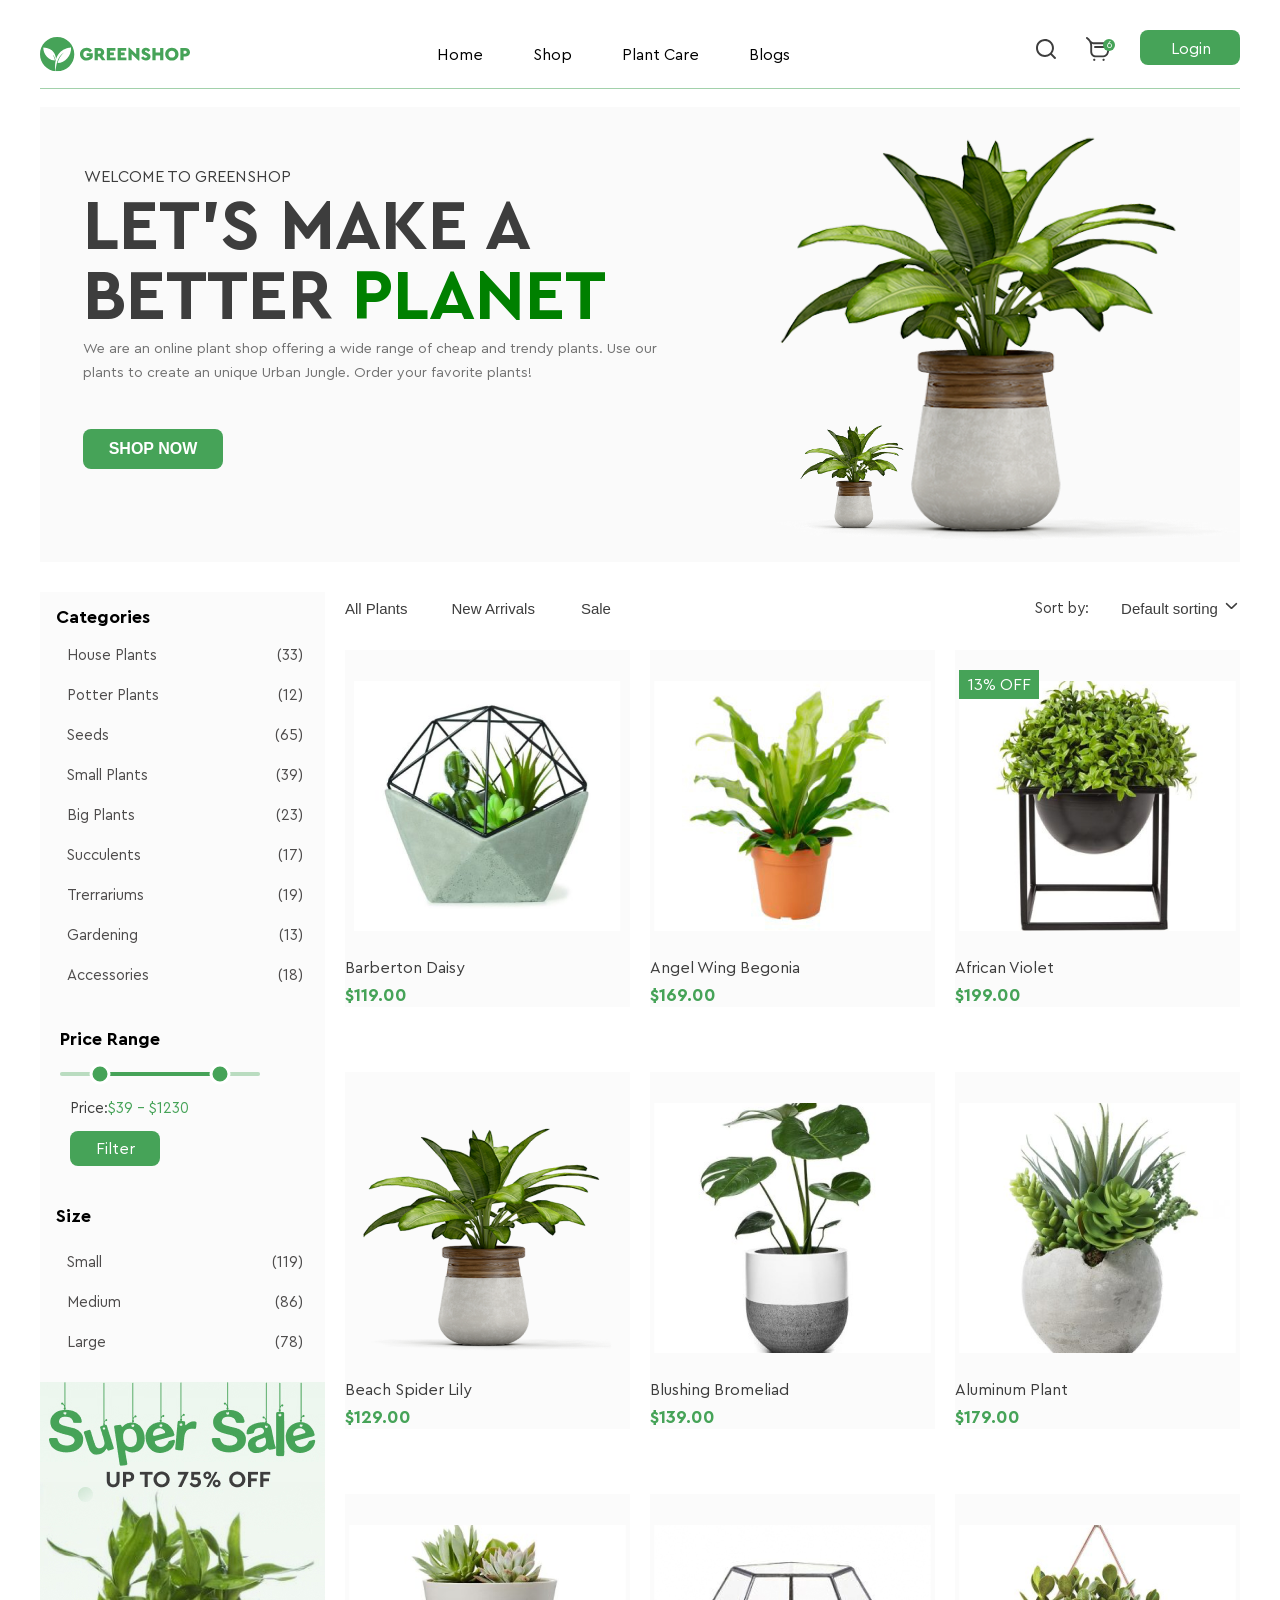
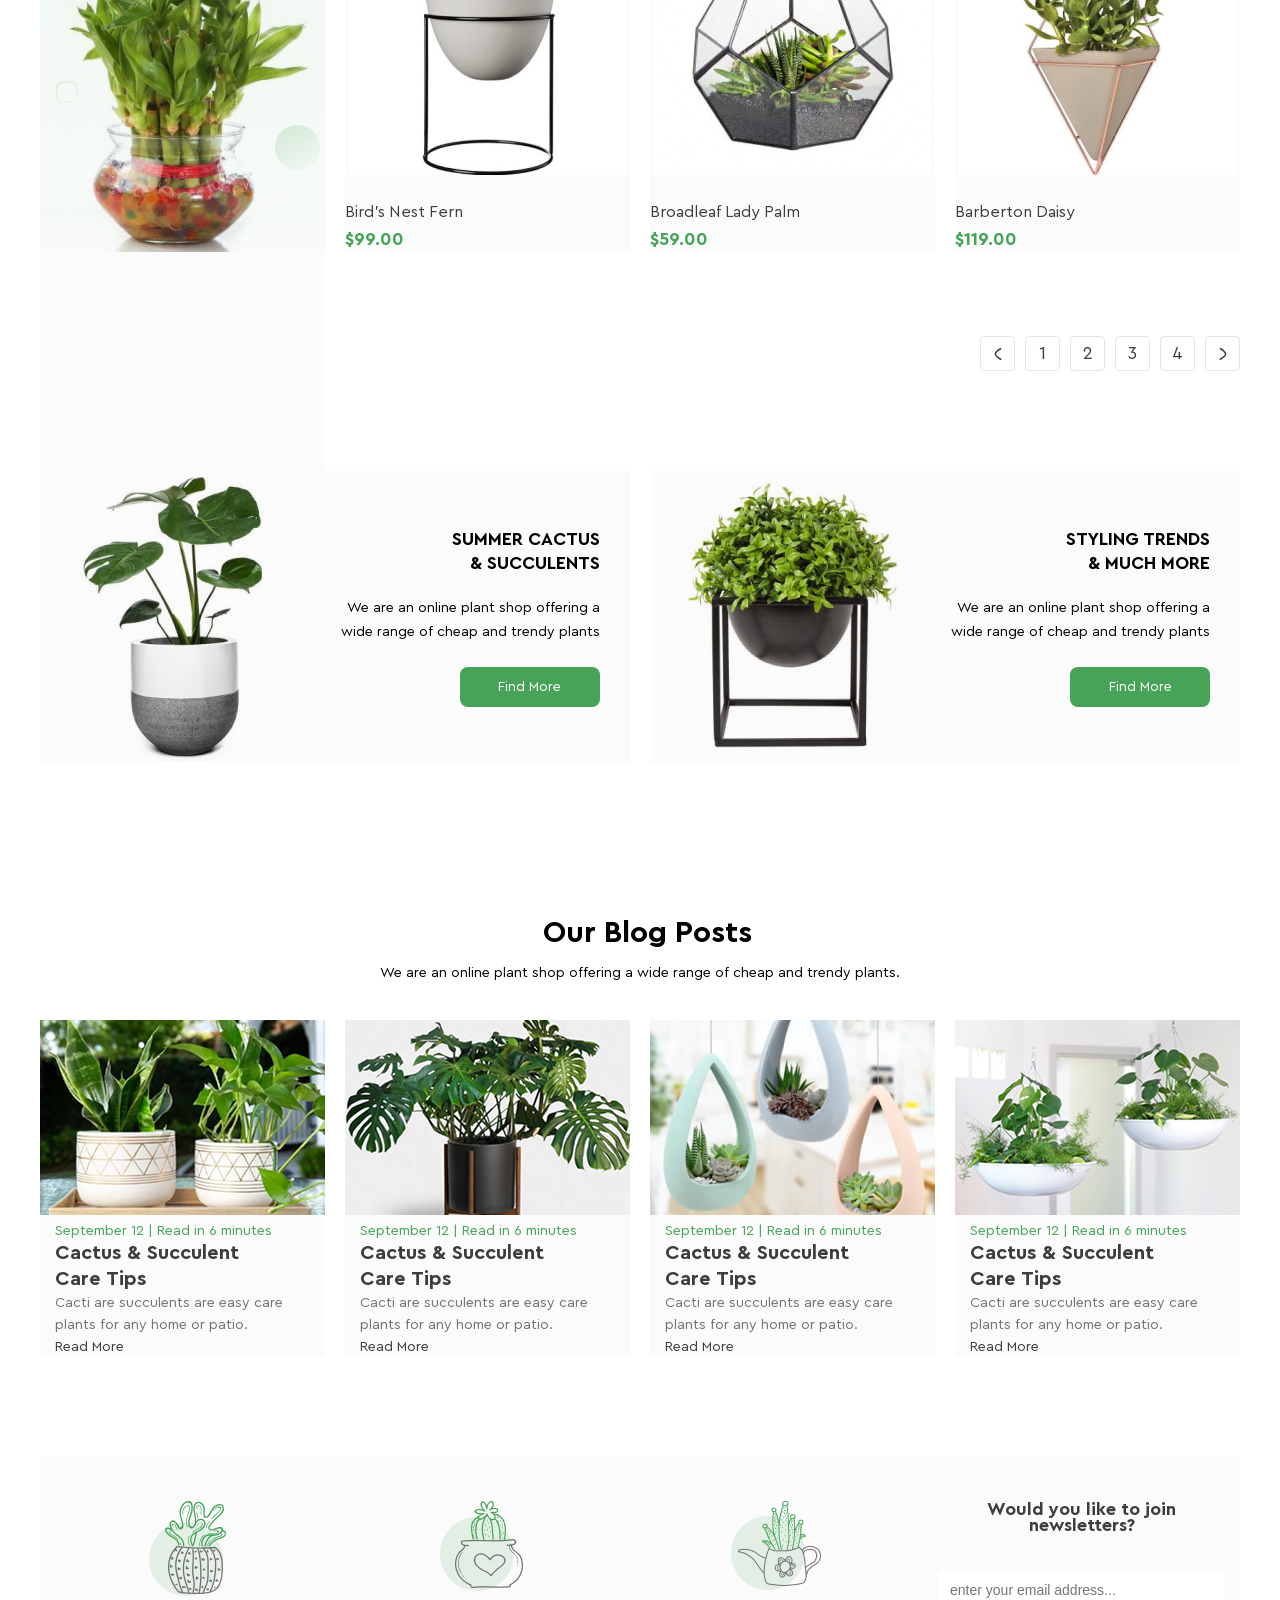
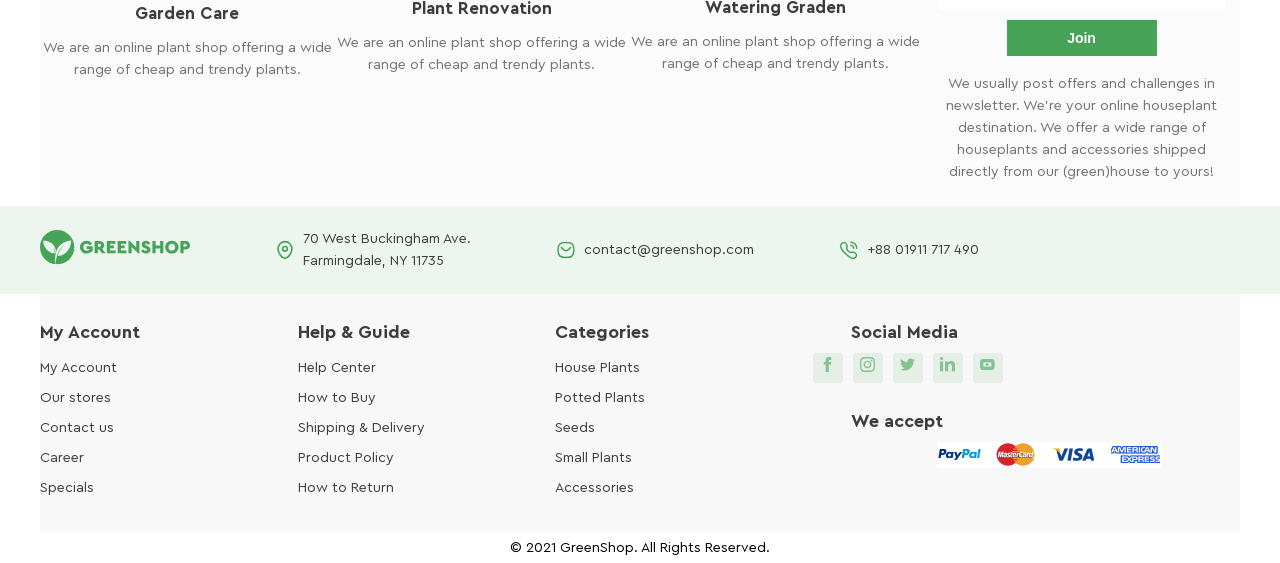
==== commit 236a17da: "дз 14" ====
--- a/index.html
+++ b/index.html
@@ -707,4 +707,4 @@
       </main>
     </div>
   </body>
-</html>
+</html>
--- a/css/style.css
+++ b/css/style.css
@@ -782,7 +782,7 @@
   height: 88px;
   align-items: center;
   background-color: #46a3581a;
-  width: 100vw;
+  width: 150vw;
   position: relative;
   left: 50%;
   transform: translateX(-50%);
@@ -912,6 +912,7 @@
 .footer-section .payment-icons img {
   width: 224px;
   height: 26px;
+  margin-left: 125px;
 }
 
 .footer-section {
@@ -1035,3 +1036,600 @@
 .bannersale {
   margin-top: 19px;
 }
+
+@media (max-width: 991px) {
+  .wrapper {
+    padding: 0 15px;
+  }
+
+  .header {
+    flex-direction: column;
+    align-items: flex-start;
+    gap: 15px;
+  }
+
+  .menu {
+    flex-direction: column;
+    align-items: flex-start;
+    width: 100%;
+  }
+
+  .menu a {
+    margin-left: 0;
+    padding: 10px 0;
+  }
+
+  .user-actions {
+    flex-wrap: wrap;
+    gap: 10px;
+  }
+
+  .sectionblocks {
+    flex-direction: column;
+    align-items: center;
+    text-align: center;
+  }
+
+  .block1,
+  .block2 {
+    width: 100%;
+  }
+
+  .block2 img {
+    display: block;
+    margin: 0 auto;
+  }
+
+  .main-title,
+  .bigtext,
+  .smalltext {
+    padding-left: 0;
+    width: 100%;
+    text-align: center;
+  }
+
+  .buttonshop {
+    margin-left: 0;
+    margin: 0 auto;
+    display: block;
+  }
+
+  .bars {
+    flex-direction: column;
+  }
+
+  .left-bar,
+  .right-bar {
+    width: 100%;
+  }
+
+  .bannersale {
+    display: block;
+    margin: 20px auto;
+  }
+
+  .right-bar-top {
+    flex-direction: row;
+    justify-content: space-between;
+    flex-wrap: wrap;
+    gap: 10px;
+  }
+
+  .tor-filter {
+    display: flex;
+    flex-wrap: wrap;
+    gap: 10px;
+  }
+
+  .top-select {
+    display: flex;
+    align-items: center;
+    gap: 10px;
+  }
+
+  .goods {
+    justify-content: center;
+  }
+
+  .item {
+    margin-left: 0;
+  }
+
+  .flowers-04 {
+    flex-wrap: wrap;
+    justify-content: center;
+    gap: 20px;
+  }
+
+  .blog-card {
+    width: calc(50% - 10px);
+    margin-left: 0;
+  }
+
+  .block-text-04 h2,
+  .block-text-04 p {
+    text-align: center;
+  }
+
+  .two-flowers,
+  .block-flowers-04,
+  .last-img-block {
+    flex-direction: column;
+    gap: 20px;
+  }
+
+  .flower-block-01,
+  .flower-block-02,
+  .last-img-block > div {
+    width: 100%;
+  }
+
+  .text-content {
+    text-align: left;
+    align-items: flex-start;
+  }
+  .last-img-block {
+    flex-direction: column;
+    align-items: center;
+    text-align: center;
+    gap: 30px;
+  }
+
+  .last-img {
+    display: flex;
+    justify-content: center;
+    margin-bottom: 10px;
+  }
+
+  .block-email {
+    text-align: center;
+    padding: 0 15px;
+  }
+
+  .block-email h2 {
+    font-size: 18px;
+    margin-bottom: 15px;
+  }
+
+  .email-signup {
+    flex-direction: column;
+    width: 100%;
+    align-items: center;
+  }
+
+  .email-signup input {
+    width: 100%;
+    max-width: 300px;
+    margin-bottom: 10px;
+  }
+
+  .email-signup button {
+    width: 150px;
+    padding: 10px 20px;
+    font-size: 14px;
+  }
+
+  .last-img-bigtext {
+    font-size: 13px;
+    line-height: 20px;
+    margin-top: 15px;
+    text-align: center;
+  }
+
+  .green-block__inner {
+    display: flex;
+    flex-wrap: wrap;
+    justify-content: space-between;
+    align-items: center;
+    gap: 15px;
+    flex-direction: row;
+  }
+
+  .green-block__inner .logo {
+    flex-shrink: 0;
+  }
+
+  .contact-item {
+    white-space: nowrap;
+    display: flex;
+    align-items: center;
+    gap: 6px;
+  }
+
+  .footer-block {
+    display: flex;
+    flex-wrap: wrap;
+    justify-content: space-between;
+    gap: 20px;
+  }
+
+  .footer-section:nth-child(1),
+  .footer-section:nth-child(2),
+  .footer-section:nth-child(3) {
+    width: calc(33.333% - 13.333px);
+    min-width: 180px;
+  }
+
+  .footer-section:nth-child(4) {
+    width: 100%;
+  }
+
+  .paginator {
+    justify-content: center;
+  }
+}
+
+.last-img-block > div {
+  width: 100%;
+  margin-left: 0 !important;
+}
+
+.last-img {
+  display: flex;
+  justify-content: center;
+  margin-bottom: 10px;
+}
+
+.last-img-block h2,
+.last-img-block p {
+  text-align: center;
+  margin: 0 auto;
+  max-width: 300px;
+}
+
+.block-email {
+  text-align: center;
+  padding: 0 15px;
+  max-width: 100%;
+}
+
+.block-email h2 {
+  font-size: 18px;
+  margin-bottom: 15px;
+}
+
+.email-signup {
+  flex-direction: column;
+  width: 100%;
+  align-items: center;
+}
+
+.email-signup input {
+  width: 100%;
+  max-width: 300px;
+  margin-bottom: 10px;
+}
+
+.email-signup button {
+  width: 150px;
+  padding: 10px 20px;
+  font-size: 14px;
+}
+
+.last-img-bigtext {
+  font-size: 13px;
+  line-height: 20px;
+  margin-top: 15px;
+  text-align: center;
+  max-width: 320px;
+  margin-left: auto;
+  margin-right: auto;
+  white-space: normal;
+}
+
+.header {
+  display: flex;
+  justify-content: space-between;
+  align-items: center;
+  flex-wrap: nowrap;
+}
+
+.menu {
+  flex: 1;
+  display: flex;
+  justify-content: center;
+  align-items: center;
+  min-width: 0;
+}
+
+.menu-02 {
+  display: flex;
+  justify-content: center;
+  align-items: center;
+  width: auto;
+  padding: 0;
+  margin: 0 auto;
+}
+
+.menu-02 li {
+  flex: 0 0 auto;
+}
+@media (max-width: 540px) {
+  .green-block__inner {
+    display: flex;
+    flex-direction: row;
+    flex-wrap: wrap;
+    justify-content: center;
+    align-items: center;
+    gap: 10px;
+    text-align: center;
+  }
+
+  .logo {
+    flex: 0 0 30%;
+  }
+
+  .contact-item:nth-child(2) {
+    flex: 0 0 52%;
+  }
+
+  .contact-item:nth-child(3) {
+    flex: 0 0 38%;
+  }
+
+  .contact-item:nth-child(4) {
+    flex: 0 0 42%;
+  }
+
+  .contact-item {
+    display: flex;
+    align-items: center;
+  }
+}
+
+@media (max-width: 320px) {
+  .wrapper {
+    padding: 0 10px;
+    display: flex;
+    justify-content: center;
+  }
+
+  .sectionblocks {
+    flex-direction: column;
+    align-items: center;
+    text-align: center;
+    width: 100%;
+  }
+
+  .block1,
+  .block2 {
+    width: 100%;
+  }
+
+  .main-title,
+  .bigtext,
+  .smalltext {
+    padding-left: 0;
+    width: 100%;
+    text-align: center;
+  }
+
+  .buttonshop {
+    margin-left: 0;
+    margin: 0 auto;
+    display: block;
+  }
+
+  .bars {
+    flex-direction: column;
+    justify-content: center;
+  }
+
+  .left-bar,
+  .right-bar {
+    width: 100%;
+  }
+
+  .right-bar-top {
+    flex-direction: column;
+    justify-content: flex-start;
+    gap: 10px;
+  }
+
+  .tor-filter {
+    display: flex;
+    flex-wrap: wrap;
+    gap: 8px;
+    justify-content: center;
+  }
+
+  .top-select {
+    display: flex;
+    align-items: center;
+    gap: 8px;
+    justify-content: center;
+  }
+
+  .goods {
+    justify-content: center;
+    width: 100%;
+  }
+
+  .item {
+    margin-left: 0;
+    display: flex;
+    justify-content: center;
+  }
+
+  .flowers-04 {
+    flex-wrap: wrap;
+    justify-content: center;
+    gap: 15px;
+    width: 100%;
+  }
+
+  .blog-card {
+    width: 100%;
+    margin-left: 0;
+    display: block;
+    text-align: center;
+  }
+
+  .block-text-04 h2,
+  .block-text-04 p {
+    text-align: center;
+  }
+
+  .two-flowers,
+  .block-flowers-04,
+  .last-img-block {
+    flex-direction: column;
+    gap: 15px;
+    align-items: center;
+    text-align: center;
+  }
+
+  .flower-block-01,
+  .flower-block-02,
+  .last-img-block > div {
+    width: 100%;
+    display: flex;
+    justify-content: center;
+    flex-direction: column;
+  }
+
+  .last-img-block {
+    flex-direction: column;
+    align-items: center;
+    text-align: center;
+    gap: 20px;
+    width: 100%;
+  }
+
+  .last-img {
+    display: flex;
+    justify-content: center;
+    margin-bottom: 8px;
+  }
+
+  .green-block__inner {
+    display: flex;
+    flex-wrap: wrap;
+    align-items: center;
+    width: 100%;
+  }
+
+  .green-block__inner .logo {
+    flex-shrink: 0;
+  }
+
+  .contact-item {
+    white-space: nowrap;
+    display: flex;
+    align-items: center;
+    gap: 5px;
+    justify-content: center;
+  }
+
+  .footer-block {
+    display: flex;
+    flex-wrap: wrap;
+    justify-content: center;
+    align-items: center;
+    gap: 15px;
+    width: 100%;
+    flex-direction: column;
+  }
+
+  .footer-section:nth-child(1),
+  .footer-section:nth-child(2),
+  .footer-section:nth-child(3) {
+    width: 100%;
+    min-width: 160px;
+    text-align: center;
+  }
+
+  .footer-section:nth-child(4) {
+    width: 100%;
+  }
+
+  .footer-section h3 {
+    color: #3d3d3d;
+    font-weight: 700;
+    font-size: 16px;
+    line-height: 14px;
+    padding-bottom: 10px;
+  }
+
+  .footer-section ul li {
+    color: #3d3d3d;
+    font-weight: 400;
+    font-size: 12px;
+    line-height: 18px;
+    text-align: center;
+  }
+
+  .footer-section ul li a {
+    text-decoration: none;
+    color: #3d3d3d;
+  }
+
+  .social-media {
+    display: flex;
+    gap: 8px;
+    justify-content: center;
+  }
+
+  .social-media li {
+    display: flex;
+    align-items: center;
+    justify-content: center;
+    width: 25px;
+    height: 25px;
+    background-color: #46a3581a;
+    border-radius: 4px;
+  }
+
+  .social-media li img {
+    width: 13px;
+    height: 13px;
+  }
+
+  .slider-range {
+    width: 160px;
+    height: 3px;
+  }
+
+  .slider-btn {
+    width: 18px;
+    height: 18px;
+  }
+
+  .price-range {
+    font-weight: 600;
+    font-size: 16px;
+    line-height: 14px;
+    margin-left: 15px;
+  }
+
+  .slider-price {
+    margin-left: 20px;
+    margin-top: 10px;
+  }
+
+  .slider-price p {
+    color: #3d3d3d;
+    font-weight: 400;
+    font-size: 12px;
+  }
+
+  .filter {
+    width: 80px;
+    height: 30px;
+    font-weight: 500;
+    font-size: 14px;
+    border-radius: 6px;
+    padding: 6px 20px;
+    margin-left: 20px;
+    margin-top: 10px;
+  }
+
+  .filter:hover {
+    opacity: 0.7;
+    cursor: pointer;
+  }
+
+  .bannersale {
+    margin-top: 16px;
+  }
+}
